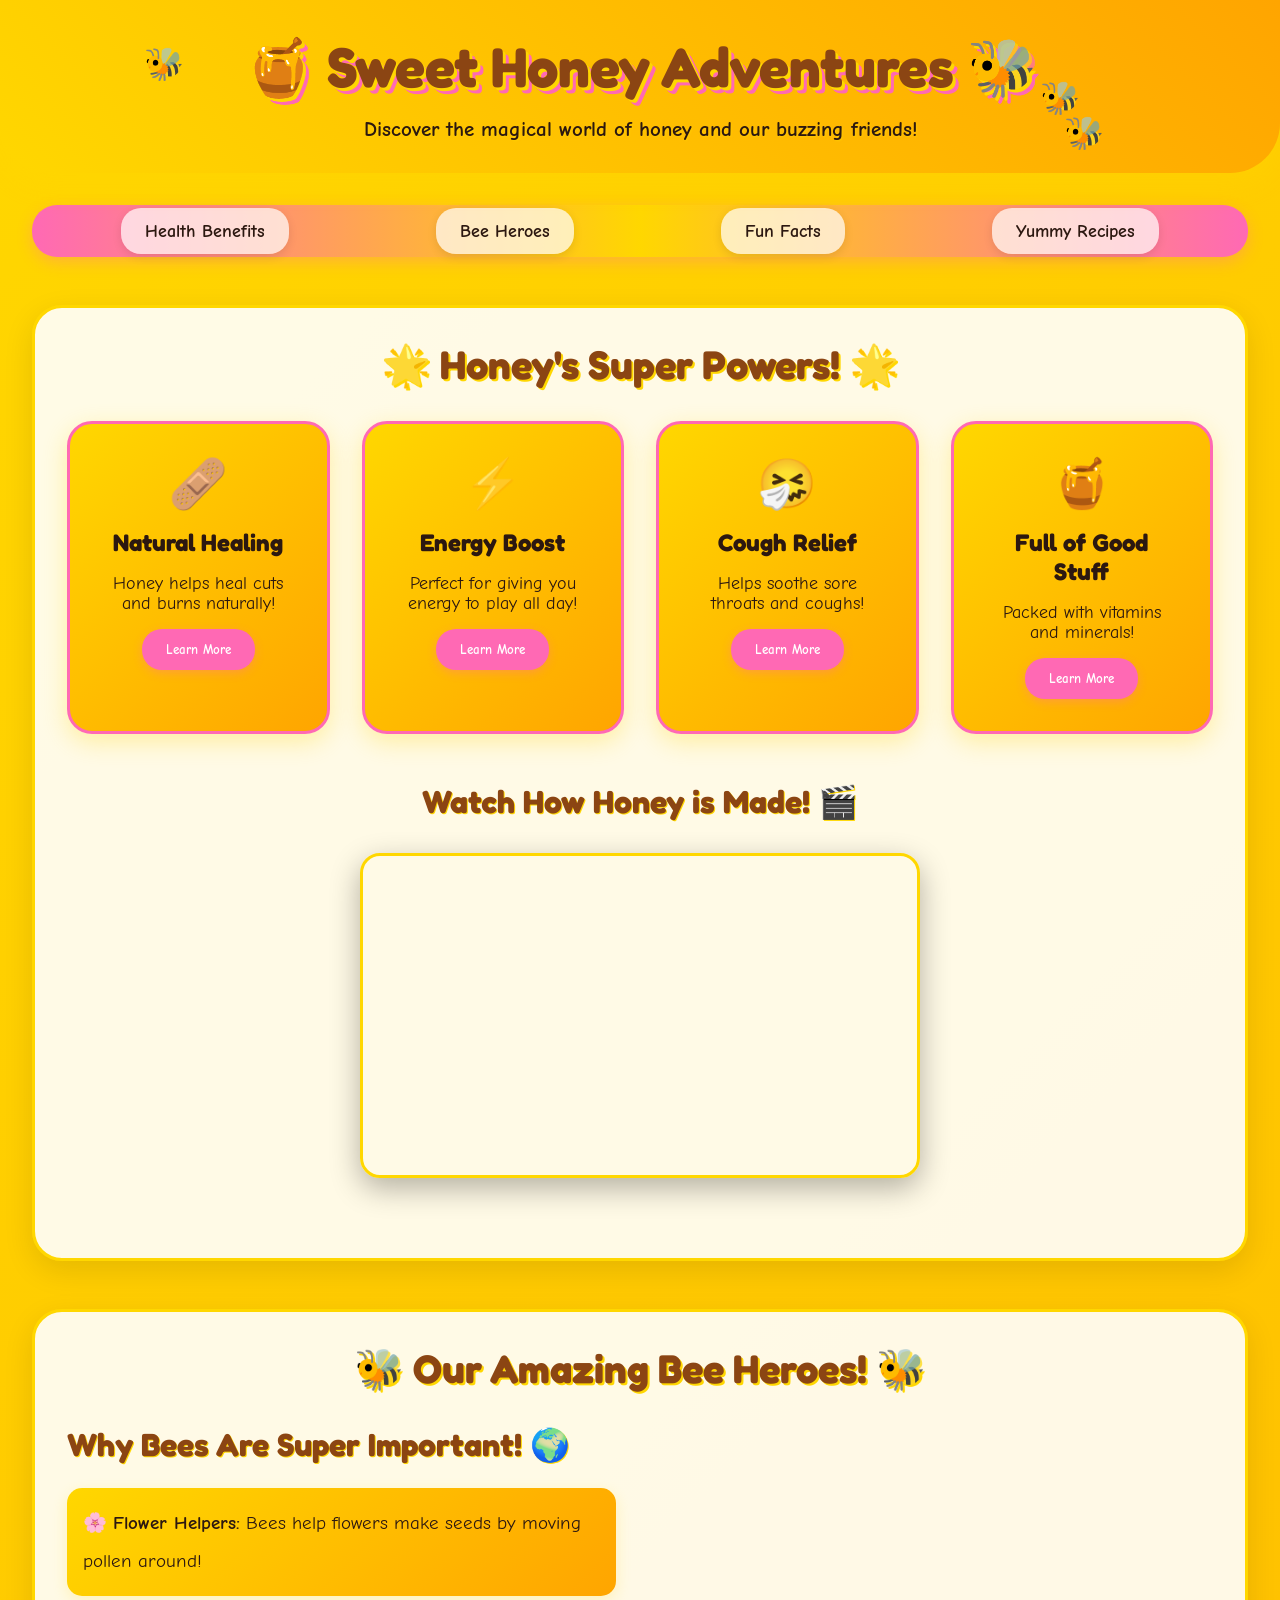
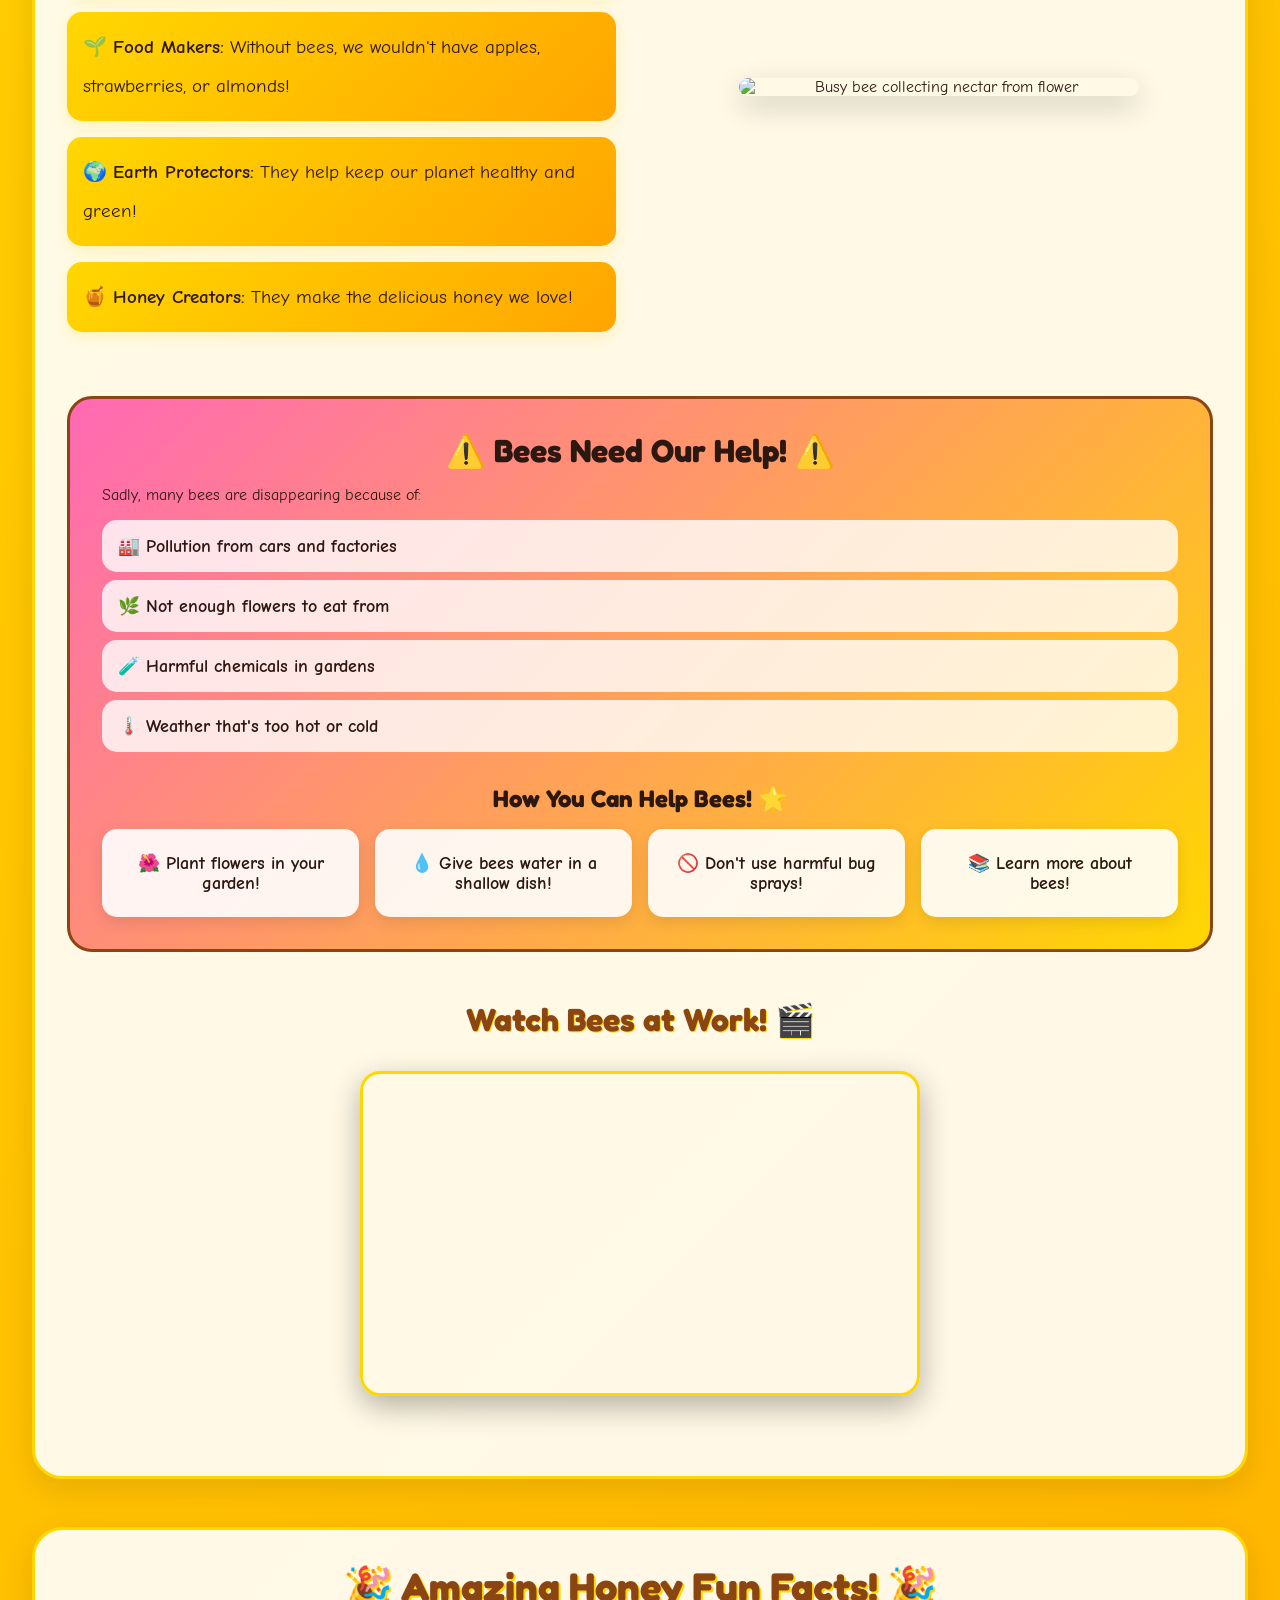
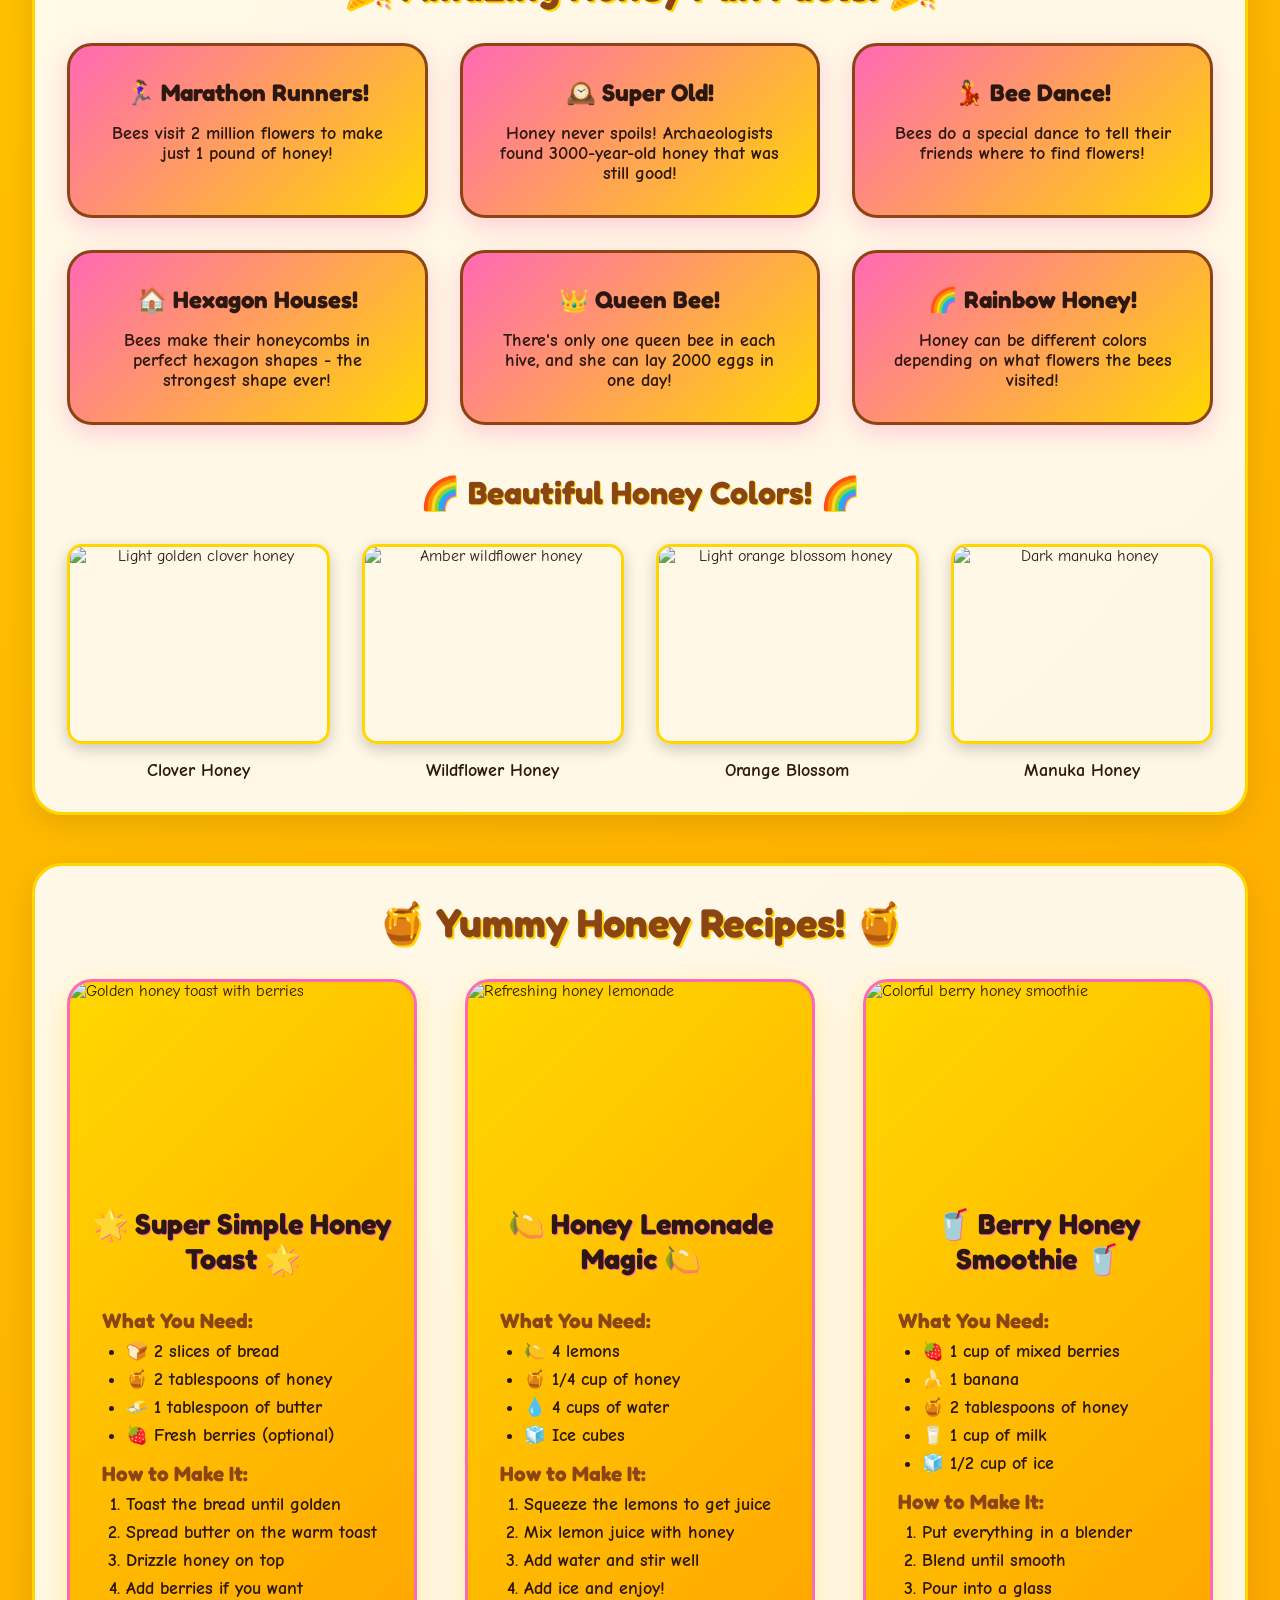
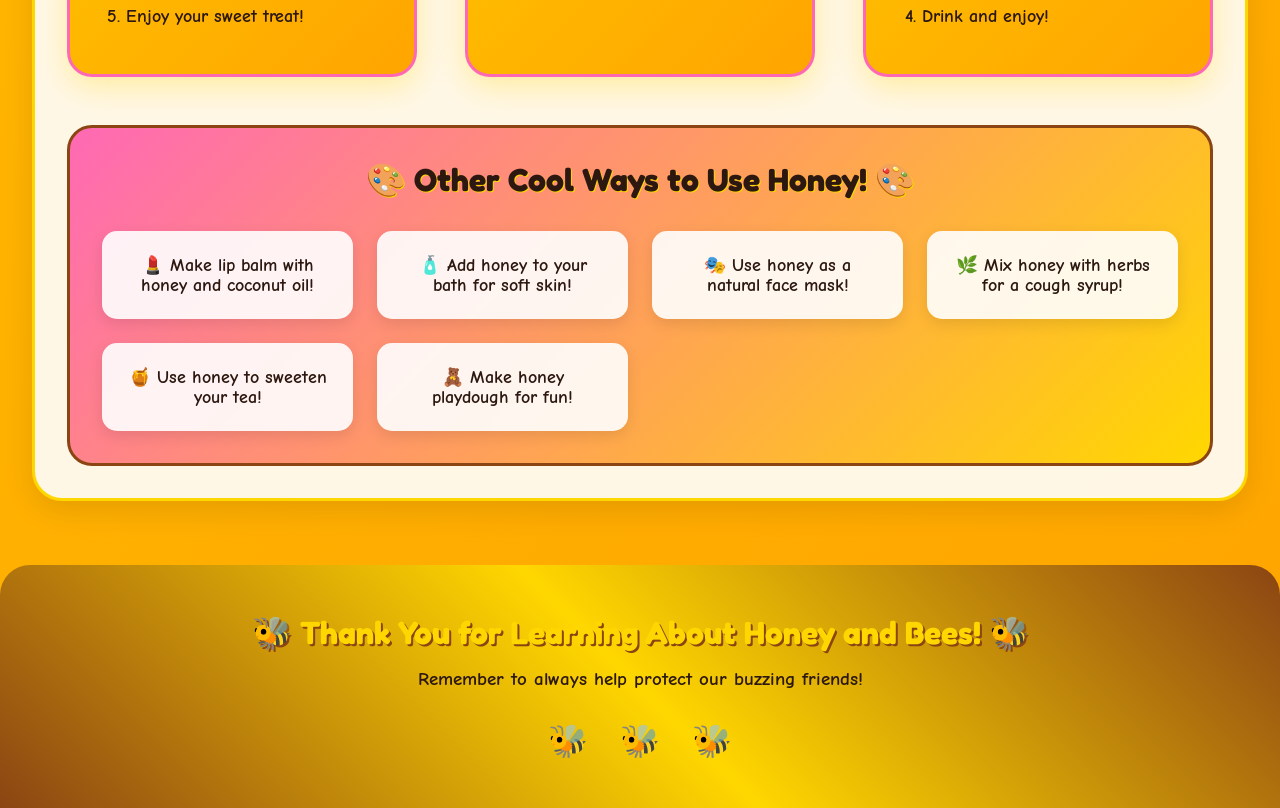
==== public/index.html @ 92d5650f "First attempt at Circuit website" ====
<!DOCTYPE html>
<html lang="en">
<head>
    <meta charset="UTF-8">
    <meta name="viewport" content="width=device-width, initial-scale=1.0">
    <title>🍯 Sweet Honey Adventures 🐝</title>
    <link rel="stylesheet" href="styles.css">
    <link href="https://fonts.googleapis.com/css2?family=Fredoka+One:wght@400&family=Comic+Neue:wght@300;400;700&display=swap" rel="stylesheet">
</head>
<body>
    <!-- Header with animated background -->
    <header class="header">
        <div class="floating-bees">
            <div class="bee bee1">🐝</div>
            <div class="bee bee2">🐝</div>
            <div class="bee bee3">🐝</div>
        </div>
        <h1 class="main-title">🍯 Sweet Honey Adventures 🐝</h1>
        <p class="subtitle">Discover the magical world of honey and our buzzing friends!</p>
    </header>

    <!-- Navigation -->
    <nav class="nav">
        <ul>
            <li><a href="#health-benefits" class="nav-link">Health Benefits</a></li>
            <li><a href="#bee-importance" class="nav-link">Bee Heroes</a></li>
            <li><a href="#fun-facts" class="nav-link">Fun Facts</a></li>
            <li><a href="#recipes" class="nav-link">Yummy Recipes</a></li>
        </ul>
    </nav>

    <!-- Main Content -->
    <main>
        <!-- Health Benefits Section -->
        <section id="health-benefits" class="section">
            <h2 class="section-title">🌟 Honey's Super Powers! 🌟</h2>
            <div class="content-grid">
                <div class="info-card" data-popup="healing">
                    <div class="card-icon">🩹</div>
                    <h3>Natural Healing</h3>
                    <p>Honey helps heal cuts and burns naturally!</p>
                    <button class="learn-more-btn">Learn More</button>
                </div>
                
                <div class="info-card" data-popup="energy">
                    <div class="card-icon">⚡</div>
                    <h3>Energy Boost</h3>
                    <p>Perfect for giving you energy to play all day!</p>
                    <button class="learn-more-btn">Learn More</button>
                </div>
                
                <div class="info-card" data-popup="cough">
                    <div class="card-icon">🤧</div>
                    <h3>Cough Relief</h3>
                    <p>Helps soothe sore throats and coughs!</p>
                    <button class="learn-more-btn">Learn More</button>
                </div>
                
                <div class="info-card" data-popup="vitamins">
                    <div class="card-icon">🍯</div>
                    <h3>Full of Good Stuff</h3>
                    <p>Packed with vitamins and minerals!</p>
                    <button class="learn-more-btn">Learn More</button>
                </div>
            </div>

            <!-- Video Section -->
            <div class="video-container">
                <h3>Watch How Honey is Made! 🎬</h3>
                <div class="video-wrapper">
                    <iframe width="560" height="315" src="https://www.youtube.com/embed/aVKADNSjLnE" title="How Honey is Made" frameborder="0" allow="accelerometer; autoplay; clipboard-write; encrypted-media; gyroscope; picture-in-picture" allowfullscreen></iframe>
                </div>
            </div>
        </section>

        <!-- Bee Importance Section -->
        <section id="bee-importance" class="section">
            <h2 class="section-title">🐝 Our Amazing Bee Heroes! 🐝</h2>
            <div class="bee-importance-content">
                <div class="importance-text">
                    <h3>Why Bees Are Super Important! 🌍</h3>
                    <ul class="importance-list">
                        <li>🌸 <strong>Flower Helpers:</strong> Bees help flowers make seeds by moving pollen around!</li>
                        <li>🌱 <strong>Food Makers:</strong> Without bees, we wouldn't have apples, strawberries, or almonds!</li>
                        <li>🌍 <strong>Earth Protectors:</strong> They help keep our planet healthy and green!</li>
                        <li>🍯 <strong>Honey Creators:</strong> They make the delicious honey we love!</li>
                    </ul>
                </div>
                <div class="bee-image-container">
                    <img src="https://images.unsplash.com/photo-1568526381923-caf3fd520382?w=400&h=300&fit=crop" alt="Busy bee collecting nectar from flower" class="bee-image" id="bee-image">
                    <div class="image-popup" id="bee-popup">
                        <p>🐝 This little bee is collecting nectar to make honey! Click anywhere to close.</p>
                    </div>
                </div>
            </div>

            <div class="endangerment-alert">
                <h3>⚠️ Bees Need Our Help! ⚠️</h3>
                <p>Sadly, many bees are disappearing because of:</p>
                <ul>
                    <li>🏭 Pollution from cars and factories</li>
                    <li>🌿 Not enough flowers to eat from</li>
                    <li>🧪 Harmful chemicals in gardens</li>
                    <li>🌡️ Weather that's too hot or cold</li>
                </ul>
                <div class="help-tips">
                    <h4>How You Can Help Bees! 🌟</h4>
                    <div class="help-grid">
                        <div class="help-card">🌺 Plant flowers in your garden!</div>
                        <div class="help-card">💧 Give bees water in a shallow dish!</div>
                        <div class="help-card">🚫 Don't use harmful bug sprays!</div>
                        <div class="help-card">📚 Learn more about bees!</div>
                    </div>
                </div>
            </div>

            <!-- Bee Video -->
            <div class="video-container">
                <h3>Watch Bees at Work! 🎬</h3>
                <div class="video-wrapper">
                    <iframe width="560" height="315" src="https://www.youtube.com/embed/WFCjLiXT8iM" title="Bees at Work" frameborder="0" allow="accelerometer; autoplay; clipboard-write; encrypted-media; gyroscope; picture-in-picture" allowfullscreen></iframe>
                </div>
            </div>
        </section>

        <!-- Fun Facts Section -->
        <section id="fun-facts" class="section">
            <h2 class="section-title">🎉 Amazing Honey Fun Facts! 🎉</h2>
            <div class="facts-grid">
                <div class="fact-card" data-fact="1">
                    <h3>🏃‍♀️ Marathon Runners!</h3>
                    <p>Bees visit 2 million flowers to make just 1 pound of honey!</p>
                </div>
                
                <div class="fact-card" data-fact="2">
                    <h3>🕰️ Super Old!</h3>
                    <p>Honey never spoils! Archaeologists found 3000-year-old honey that was still good!</p>
                </div>
                
                <div class="fact-card" data-fact="3">
                    <h3>💃 Bee Dance!</h3>
                    <p>Bees do a special dance to tell their friends where to find flowers!</p>
                </div>
                
                <div class="fact-card" data-fact="4">
                    <h3>🏠 Hexagon Houses!</h3>
                    <p>Bees make their honeycombs in perfect hexagon shapes - the strongest shape ever!</p>
                </div>
                
                <div class="fact-card" data-fact="5">
                    <h3>👑 Queen Bee!</h3>
                    <p>There's only one queen bee in each hive, and she can lay 2000 eggs in one day!</p>
                </div>
                
                <div class="fact-card" data-fact="6">
                    <h3>🌈 Rainbow Honey!</h3>
                    <p>Honey can be different colors depending on what flowers the bees visited!</p>
                </div>
            </div>

            <!-- Interactive Honey Gallery -->
            <div class="honey-gallery">
                <h3>🌈 Beautiful Honey Colors! 🌈</h3>
                <div class="gallery-grid">
                    <div class="gallery-item" data-honey="clover">
                        <img src="https://images.unsplash.com/photo-1558642452-9d2a7deb7f62?w=200&h=200&fit=crop" alt="Light golden clover honey">
                        <p>Clover Honey</p>
                    </div>
                    <div class="gallery-item" data-honey="wildflower">
                        <img src="https://images.unsplash.com/photo-1471943311424-646960669fbc?w=200&h=200&fit=crop" alt="Amber wildflower honey">
                        <p>Wildflower Honey</p>
                    </div>
                    <div class="gallery-item" data-honey="orange">
                        <img src="https://images.unsplash.com/photo-1516714819001-8ee7a13b71d7?w=200&h=200&fit=crop" alt="Light orange blossom honey">
                        <p>Orange Blossom</p>
                    </div>
                    <div class="gallery-item" data-honey="manuka">
                        <img src="https://images.unsplash.com/photo-1550406468-6d8a9aa3a4bb?w=200&h=200&fit=crop" alt="Dark manuka honey">
                        <p>Manuka Honey</p>
                    </div>
                </div>
            </div>
        </section>

        <!-- Recipes Section -->
        <section id="recipes" class="section">
            <h2 class="section-title">🍯 Yummy Honey Recipes! 🍯</h2>
            <div class="recipes-grid">
                <div class="recipe-card">
                    <div class="recipe-image">
                        <img src="https://images.unsplash.com/photo-1525351484163-7529414344d8?w=300&h=200&fit=crop" alt="Golden honey toast with berries">
                    </div>
                    <h3>🌟 Super Simple Honey Toast 🌟</h3>
                    <div class="recipe-content">
                        <h4>What You Need:</h4>
                        <ul>
                            <li>🍞 2 slices of bread</li>
                            <li>🍯 2 tablespoons of honey</li>
                            <li>🧈 1 tablespoon of butter</li>
                            <li>🍓 Fresh berries (optional)</li>
                        </ul>
                        <h4>How to Make It:</h4>
                        <ol>
                            <li>Toast the bread until golden</li>
                            <li>Spread butter on the warm toast</li>
                            <li>Drizzle honey on top</li>
                            <li>Add berries if you want</li>
                            <li>Enjoy your sweet treat!</li>
                        </ol>
                    </div>
                </div>

                <div class="recipe-card">
                    <div class="recipe-image">
                        <img src="https://images.unsplash.com/photo-1523677011781-c91d1bbe2f8d?w=300&h=200&fit=crop" alt="Refreshing honey lemonade">
                    </div>
                    <h3>🍋 Honey Lemonade Magic 🍋</h3>
                    <div class="recipe-content">
                        <h4>What You Need:</h4>
                        <ul>
                            <li>🍋 4 lemons</li>
                            <li>🍯 1/4 cup of honey</li>
                            <li>💧 4 cups of water</li>
                            <li>🧊 Ice cubes</li>
                        </ul>
                        <h4>How to Make It:</h4>
                        <ol>
                            <li>Squeeze the lemons to get juice</li>
                            <li>Mix lemon juice with honey</li>
                            <li>Add water and stir well</li>
                            <li>Add ice and enjoy!</li>
                        </ol>
                    </div>
                </div>

                <div class="recipe-card">
                    <div class="recipe-image">
                        <img src="https://images.unsplash.com/photo-1505252585461-04db1eb84625?w=300&h=200&fit=crop" alt="Colorful berry honey smoothie">
                    </div>
                    <h3>🥤 Berry Honey Smoothie 🥤</h3>
                    <div class="recipe-content">
                        <h4>What You Need:</h4>
                        <ul>
                            <li>🍓 1 cup of mixed berries</li>
                            <li>🍌 1 banana</li>
                            <li>🍯 2 tablespoons of honey</li>
                            <li>🥛 1 cup of milk</li>
                            <li>🧊 1/2 cup of ice</li>
                        </ul>
                        <h4>How to Make It:</h4>
                        <ol>
                            <li>Put everything in a blender</li>
                            <li>Blend until smooth</li>
                            <li>Pour into a glass</li>
                            <li>Drink and enjoy!</li>
                        </ol>
                    </div>
                </div>
            </div>

            <!-- Honey Uses Section -->
            <div class="honey-uses">
                <h3>🎨 Other Cool Ways to Use Honey! 🎨</h3>
                <div class="uses-grid">
                    <div class="use-item">💄 Make lip balm with honey and coconut oil!</div>
                    <div class="use-item">🧴 Add honey to your bath for soft skin!</div>
                    <div class="use-item">🎭 Use honey as a natural face mask!</div>
                    <div class="use-item">🌿 Mix honey with herbs for a cough syrup!</div>
                    <div class="use-item">🍯 Use honey to sweeten your tea!</div>
                    <div class="use-item">🧸 Make honey playdough for fun!</div>
                </div>
            </div>
        </section>
    </main>

    <!-- Footer -->
    <footer class="footer">
        <div class="footer-content">
            <h3>🐝 Thank You for Learning About Honey and Bees! 🐝</h3>
            <p>Remember to always help protect our buzzing friends!</p>
            <div class="footer-bees">
                <span class="bouncing-bee">🐝</span>
                <span class="bouncing-bee">🐝</span>
                <span class="bouncing-bee">🐝</span>
            </div>
        </div>
    </footer>

    <!-- Popup Modals -->
    <div id="popup-modal" class="modal">
        <div class="modal-content">
            <span class="close">&times;</span>
            <div id="popup-content"></div>
        </div>
    </div>

    <script src="script.js"></script>
</body>
</html>
---- public/styles.css ----
/* Reset and Base Styles */
* {
    margin: 0;
    padding: 0;
    box-sizing: border-box;
}

body {
    font-family: 'Comic Neue', cursive;
    background: linear-gradient(135deg, #FFD700 0%, #FFA500 25%, #FF69B4 50%, #FFD700 75%, #FFA500 100%);
    background-size: 400% 400%;
    animation: gradientShift 8s ease infinite;
    min-height: 100vh;
    color: #2C1810;
    overflow-x: hidden;
}

@keyframes gradientShift {
    0% { background-position: 0% 50%; }
    50% { background-position: 100% 50%; }
    100% { background-position: 0% 50%; }
}

/* Header Styles */
.header {
    text-align: center;
    padding: 2rem 1rem;
    position: relative;
    background: linear-gradient(45deg, #FFD700, #FFA500);
    border-radius: 0 0 50px 50px;
    box-shadow: 0 10px 30px rgba(255, 215, 0, 0.3);
    margin-bottom: 2rem;
}

.floating-bees {
    position: absolute;
    top: 10px;
    width: 100%;
    height: 100%;
    pointer-events: none;
}

.bee {
    position: absolute;
    font-size: 2rem;
    animation: fly 6s infinite linear;
}

.bee1 {
    top: 20%;
    left: 10%;
    animation-delay: 0s;
}

.bee2 {
    top: 60%;
    right: 15%;
    animation-delay: 2s;
}

.bee3 {
    top: 40%;
    left: 80%;
    animation-delay: 4s;
}

@keyframes fly {
    0% { transform: translateX(-50px) translateY(0px); }
    25% { transform: translateX(50px) translateY(-20px); }
    50% { transform: translateX(100px) translateY(0px); }
    75% { transform: translateX(50px) translateY(20px); }
    100% { transform: translateX(-50px) translateY(0px); }
}

.main-title {
    font-family: 'Fredoka One', cursive;
    font-size: 3.5rem;
    color: #8B4513;
    text-shadow: 3px 3px 0px #FFD700, 6px 6px 0px #FF69B4;
    margin-bottom: 1rem;
    animation: bounce 2s infinite;
}

@keyframes bounce {
    0%, 20%, 50%, 80%, 100% { transform: translateY(0); }
    40% { transform: translateY(-10px); }
    60% { transform: translateY(-5px); }
}

.subtitle {
    font-size: 1.3rem;
    color: #2C1810;
    font-weight: 700;
    text-shadow: 1px 1px 2px rgba(255, 215, 0, 0.5);
}

/* Navigation */
.nav {
    background: linear-gradient(90deg, #FF69B4, #FFD700, #FF69B4);
    padding: 1rem;
    border-radius: 25px;
    margin: 0 2rem 2rem 2rem;
    box-shadow: 0 5px 15px rgba(255, 105, 180, 0.3);
}

.nav ul {
    list-style: none;
    display: flex;
    justify-content: space-around;
    flex-wrap: wrap;
}

.nav-link {
    text-decoration: none;
    color: #2C1810;
    font-weight: 700;
    font-size: 1.1rem;
    padding: 0.8rem 1.5rem;
    border-radius: 20px;
    background: rgba(255, 255, 255, 0.7);
    transition: all 0.3s ease;
    box-shadow: 0 3px 10px rgba(0, 0, 0, 0.1);
}

.nav-link:hover {
    background: #FFD700;
    transform: translateY(-3px);
    box-shadow: 0 5px 15px rgba(255, 215, 0, 0.4);
}

/* Sections */
.section {
    margin: 3rem 2rem;
    padding: 2rem;
    background: rgba(255, 255, 255, 0.9);
    border-radius: 30px;
    box-shadow: 0 10px 30px rgba(0, 0, 0, 0.1);
    border: 3px solid #FFD700;
}

.section-title {
    font-family: 'Fredoka One', cursive;
    font-size: 2.5rem;
    text-align: center;
    color: #8B4513;
    margin-bottom: 2rem;
    text-shadow: 2px 2px 0px #FFD700;
}

/* Content Grid */
.content-grid {
    display: grid;
    grid-template-columns: repeat(auto-fit, minmax(250px, 1fr));
    gap: 2rem;
    margin-bottom: 2rem;
}

.info-card {
    background: linear-gradient(135deg, #FFD700, #FFA500);
    padding: 2rem;
    border-radius: 25px;
    text-align: center;
    box-shadow: 0 8px 25px rgba(255, 215, 0, 0.3);
    transition: all 0.3s ease;
    cursor: pointer;
    border: 3px solid #FF69B4;
}

.info-card:hover {
    transform: translateY(-10px) scale(1.05);
    box-shadow: 0 15px 35px rgba(255, 215, 0, 0.5);
}

.card-icon {
    font-size: 3rem;
    margin-bottom: 1rem;
}

.info-card h3 {
    font-family: 'Fredoka One', cursive;
    font-size: 1.5rem;
    color: #2C1810;
    margin-bottom: 1rem;
}

.info-card p {
    font-size: 1.1rem;
    color: #2C1810;
    margin-bottom: 1rem;
}

.learn-more-btn {
    background: #FF69B4;
    color: white;
    border: none;
    padding: 0.8rem 1.5rem;
    border-radius: 20px;
    font-family: 'Comic Neue', cursive;
    font-weight: 700;
    cursor: pointer;
    transition: all 0.3s ease;
    box-shadow: 0 3px 10px rgba(255, 105, 180, 0.3);
}

.learn-more-btn:hover {
    background: #FF1493;
    transform: translateY(-2px);
    box-shadow: 0 5px 15px rgba(255, 105, 180, 0.5);
}

/* Bee Importance Section */
.bee-importance-content {
    display: grid;
    grid-template-columns: 1fr 1fr;
    gap: 3rem;
    align-items: center;
    margin-bottom: 3rem;
}

.importance-text h3 {
    font-family: 'Fredoka One', cursive;
    font-size: 2rem;
    color: #8B4513;
    margin-bottom: 1.5rem;
    text-shadow: 1px 1px 0px #FFD700;
}

.importance-list {
    list-style: none;
    font-size: 1.2rem;
    line-height: 2;
}

.importance-list li {
    margin-bottom: 1rem;
    padding: 1rem;
    background: linear-gradient(135deg, #FFD700, #FFA500);
    border-radius: 15px;
    box-shadow: 0 5px 15px rgba(255, 215, 0, 0.2);
}

.bee-image-container {
    position: relative;
    text-align: center;
    display: flex;
    justify-content: center;
    align-items: center;
}

.bee-image {
    width: 100%;
    max-width: 400px;
    height: auto;
    border-radius: 20px;
    box-shadow: 0 10px 30px rgba(0, 0, 0, 0.2);
    cursor: pointer;
    transition: transform 0.3s ease;
    object-fit: cover;
}

.bee-image:hover {
    transform: scale(1.05);
}

.image-popup {
    position: absolute;
    top: 50%;
    left: 50%;
    transform: translate(-50%, -50%);
    background: rgba(255, 215, 0, 0.95);
    padding: 2rem;
    border-radius: 20px;
    border: 3px solid #FF69B4;
    display: none;
    z-index: 10;
    max-width: 300px;
    text-align: center;
    font-weight: 700;
    box-shadow: 0 10px 30px rgba(0, 0, 0, 0.3);
}

/* Endangerment Alert */
.endangerment-alert {
    background: linear-gradient(135deg, #FF69B4, #FFD700);
    padding: 2rem;
    border-radius: 25px;
    margin: 2rem 0;
    border: 3px solid #8B4513;
}

.endangerment-alert h3 {
    font-family: 'Fredoka One', cursive;
    font-size: 2rem;
    color: #2C1810;
    margin-bottom: 1rem;
    text-align: center;
}

.endangerment-alert ul {
    list-style: none;
    margin: 1rem 0;
}

.endangerment-alert li {
    background: rgba(255, 255, 255, 0.8);
    padding: 1rem;
    margin: 0.5rem 0;
    border-radius: 15px;
    font-size: 1.1rem;
    font-weight: 700;
}

.help-tips h4 {
    font-family: 'Fredoka One', cursive;
    font-size: 1.5rem;
    color: #2C1810;
    margin: 2rem 0 1rem 0;
    text-align: center;
}

.help-grid {
    display: grid;
    grid-template-columns: repeat(auto-fit, minmax(200px, 1fr));
    gap: 1rem;
}

.help-card {
    background: rgba(255, 255, 255, 0.9);
    padding: 1.5rem;
    border-radius: 15px;
    text-align: center;
    font-weight: 700;
    font-size: 1.1rem;
    box-shadow: 0 5px 15px rgba(0, 0, 0, 0.1);
    transition: transform 0.3s ease;
}

.help-card:hover {
    transform: translateY(-5px);
}

/* Fun Facts Section */
.facts-grid {
    display: grid;
    grid-template-columns: repeat(auto-fit, minmax(300px, 1fr));
    gap: 2rem;
    margin-bottom: 3rem;
}

.fact-card {
    background: linear-gradient(135deg, #FF69B4, #FFD700);
    padding: 2rem;
    border-radius: 25px;
    text-align: center;
    box-shadow: 0 8px 25px rgba(255, 105, 180, 0.3);
    transition: all 0.3s ease;
    cursor: pointer;
    border: 3px solid #8B4513;
}

.fact-card:hover {
    transform: translateY(-10px) rotate(2deg);
    box-shadow: 0 15px 35px rgba(255, 105, 180, 0.5);
}

.fact-card h3 {
    font-family: 'Fredoka One', cursive;
    font-size: 1.5rem;
    color: #2C1810;
    margin-bottom: 1rem;
}

.fact-card p {
    font-size: 1.1rem;
    color: #2C1810;
    font-weight: 700;
}

/* Honey Gallery */
.honey-gallery {
    margin-top: 3rem;
}

.honey-gallery h3 {
    font-family: 'Fredoka One', cursive;
    font-size: 2rem;
    color: #8B4513;
    text-align: center;
    margin-bottom: 2rem;
    text-shadow: 1px 1px 0px #FFD700;
}

.gallery-grid {
    display: grid;
    grid-template-columns: repeat(auto-fit, minmax(150px, 1fr));
    gap: 2rem;
}

.gallery-item {
    text-align: center;
    cursor: pointer;
    transition: transform 0.3s ease;
    display: flex;
    flex-direction: column;
    align-items: center;
}

.gallery-item:hover {
    transform: scale(1.1);
}

.gallery-item img {
    width: 100%;
    height: 200px;
    object-fit: cover;
    border-radius: 15px;
    box-shadow: 0 5px 15px rgba(0, 0, 0, 0.2);
    border: 3px solid #FFD700;
}

.gallery-item p {
    margin-top: 1rem;
    font-weight: 700;
    color: #2C1810;
    font-size: 1.1rem;
}

/* Recipes Section */
.recipes-grid {
    display: grid;
    grid-template-columns: repeat(auto-fit, minmax(350px, 1fr));
    gap: 3rem;
    margin-bottom: 3rem;
}

.recipe-card {
    background: linear-gradient(135deg, #FFD700, #FFA500);
    border-radius: 25px;
    overflow: hidden;
    box-shadow: 0 10px 30px rgba(255, 215, 0, 0.3);
    border: 3px solid #FF69B4;
    transition: transform 0.3s ease;
}

.recipe-card:hover {
    transform: translateY(-10px);
}

.recipe-image {
    height: 200px;
    overflow: hidden;
    display: flex;
    align-items: center;
    justify-content: center;
}

.recipe-image img {
    width: 100%;
    height: 100%;
    object-fit: cover;
    display: block;
}

.recipe-card h3 {
    font-family: 'Fredoka One', cursive;
    font-size: 1.8rem;
    color: #2C1810;
    text-align: center;
    padding: 1.5rem 1rem 1rem 1rem;
    text-shadow: 1px 1px 0px #FF69B4;
}

.recipe-content {
    padding: 0 2rem 2rem 2rem;
}

.recipe-content h4 {
    font-family: 'Fredoka One', cursive;
    font-size: 1.3rem;
    color: #8B4513;
    margin: 1rem 0 0.5rem 0;
}

.recipe-content ul, .recipe-content ol {
    margin: 0.5rem 0 1rem 1.5rem;
}

.recipe-content li {
    margin: 0.5rem 0;
    font-size: 1.1rem;
    font-weight: 700;
}

/* Honey Uses */
.honey-uses {
    background: linear-gradient(135deg, #FF69B4, #FFD700);
    padding: 2rem;
    border-radius: 25px;
    margin-top: 3rem;
    border: 3px solid #8B4513;
}

.honey-uses h3 {
    font-family: 'Fredoka One', cursive;
    font-size: 2rem;
    color: #2C1810;
    text-align: center;
    margin-bottom: 2rem;
    text-shadow: 1px 1px 0px #FFD700;
}

.uses-grid {
    display: grid;
    grid-template-columns: repeat(auto-fit, minmax(250px, 1fr));
    gap: 1.5rem;
}

.use-item {
    background: rgba(255, 255, 255, 0.9);
    padding: 1.5rem;
    border-radius: 15px;
    text-align: center;
    font-weight: 700;
    font-size: 1.1rem;
    box-shadow: 0 5px 15px rgba(0, 0, 0, 0.1);
    transition: transform 0.3s ease;
}

.use-item:hover {
    transform: translateY(-5px);
}

/* Video Container */
.video-container {
    margin: 3rem 0;
    text-align: center;
}

.video-container h3 {
    font-family: 'Fredoka One', cursive;
    font-size: 2rem;
    color: #8B4513;
    margin-bottom: 2rem;
    text-shadow: 1px 1px 0px #FFD700;
}

.video-wrapper {
    position: relative;
    width: 100%;
    max-width: 560px;
    margin: 0 auto;
    border-radius: 20px;
    overflow: hidden;
    box-shadow: 0 10px 30px rgba(0, 0, 0, 0.3);
    border: 3px solid #FFD700;
}

.video-wrapper iframe {
    width: 100%;
    height: 315px;
    border: none;
}

/* Footer */
.footer {
    background: linear-gradient(45deg, #8B4513, #FFD700, #8B4513);
    padding: 3rem 2rem;
    text-align: center;
    margin-top: 4rem;
    border-radius: 30px 30px 0 0;
}

.footer-content h3 {
    font-family: 'Fredoka One', cursive;
    font-size: 2rem;
    color: #FFD700;
    margin-bottom: 1rem;
    text-shadow: 2px 2px 0px #8B4513;
}

.footer-content p {
    font-size: 1.2rem;
    color: #2C1810;
    font-weight: 700;
    margin-bottom: 2rem;
}

.footer-bees {
    display: flex;
    justify-content: center;
    gap: 2rem;
}

.bouncing-bee {
    font-size: 2rem;
    animation: bounce 1s infinite;
}

.bouncing-bee:nth-child(2) {
    animation-delay: 0.3s;
}

.bouncing-bee:nth-child(3) {
    animation-delay: 0.6s;
}

/* Modal Styles */
.modal {
    display: none;
    position: fixed;
    z-index: 1000;
    left: 0;
    top: 0;
    width: 100%;
    height: 100%;
    background-color: rgba(0, 0, 0, 0.5);
    animation: fadeIn 0.3s ease;
}

@keyframes fadeIn {
    from { opacity: 0; }
    to { opacity: 1; }
}

.modal-content {
    background: linear-gradient(135deg, #FFD700, #FFA500);
    margin: 10% auto;
    padding: 2rem;
    border-radius: 25px;
    width: 80%;
    max-width: 600px;
    box-shadow: 0 20px 40px rgba(0, 0, 0, 0.3);
    border: 3px solid #FF69B4;
    position: relative;
    animation: slideIn 0.3s ease;
}

@keyframes slideIn {
    from { transform: translateY(-50px); opacity: 0; }
    to { transform: translateY(0); opacity: 1; }
}

.close {
    color: #8B4513;
    float: right;
    font-size: 2rem;
    font-weight: bold;
    cursor: pointer;
    position: absolute;
    top: 1rem;
    right: 1.5rem;
}

.close:hover {
    color: #FF69B4;
}

#popup-content {
    font-size: 1.2rem;
    line-height: 1.6;
    color: #2C1810;
    font-weight: 700;
}

#popup-content h3 {
    font-family: 'Fredoka One', cursive;
    font-size: 2rem;
    color: #8B4513;
    margin-bottom: 1rem;
    text-shadow: 1px 1px 0px #FFD700;
}

/* Responsive Design */
@media (max-width: 768px) {
    .main-title {
        font-size: 2.5rem;
    }
    
    .nav ul {
        flex-direction: column;
        align-items: center;
    }
    
    .nav-link {
        margin: 0.5rem 0;
    }
    
    .bee-importance-content {
        grid-template-columns: 1fr;
        gap: 2rem;
    }
    
    .content-grid {
        grid-template-columns: 1fr;
    }
    
    .facts-grid {
        grid-template-columns: 1fr;
    }
    
    .recipes-grid {
        grid-template-columns: 1fr;
    }
    
    .modal-content {
        width: 95%;
        margin: 5% auto;
    }
}

@media (max-width: 480px) {
    .section {
        margin: 2rem 1rem;
        padding: 1.5rem;
    }
    
    .main-title {
        font-size: 2rem;
    }
    
    .section-title {
        font-size: 2rem;
    }
    
    .info-card, .fact-card {
        padding: 1.5rem;
    }
}
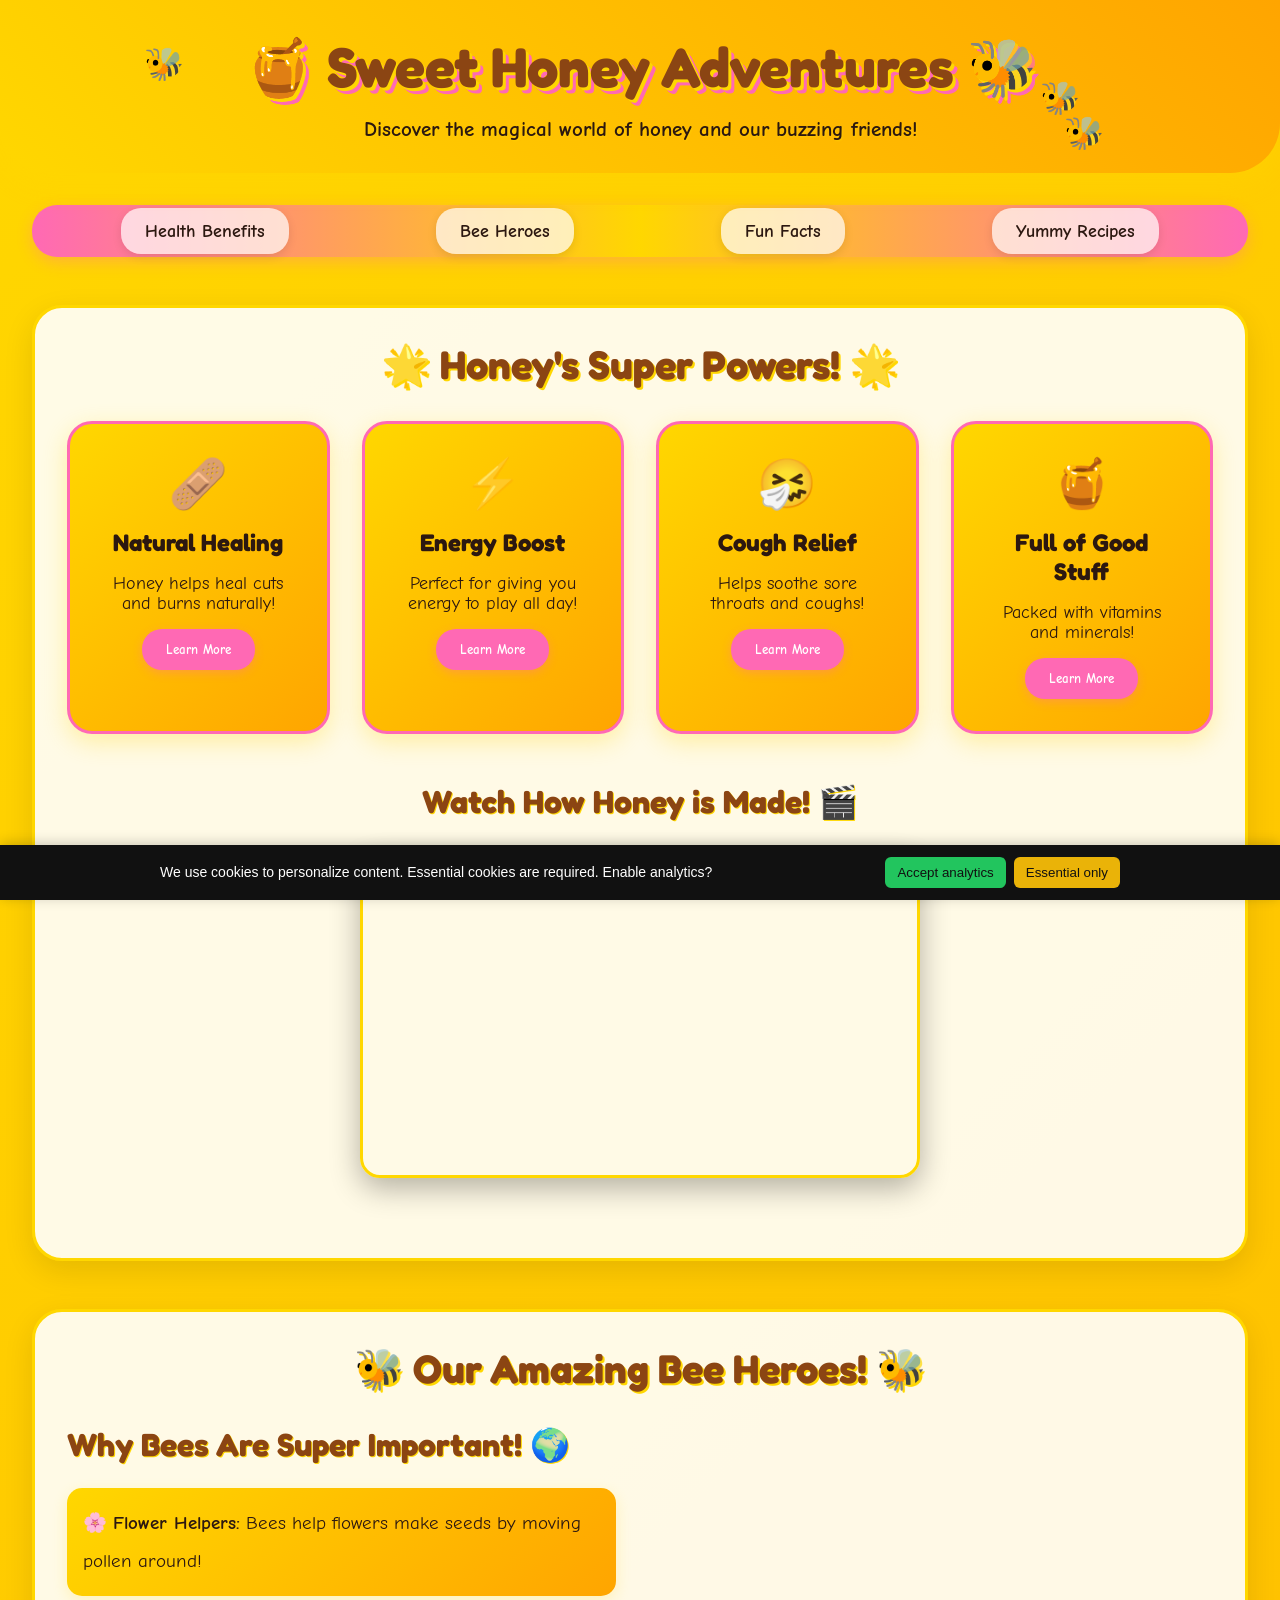
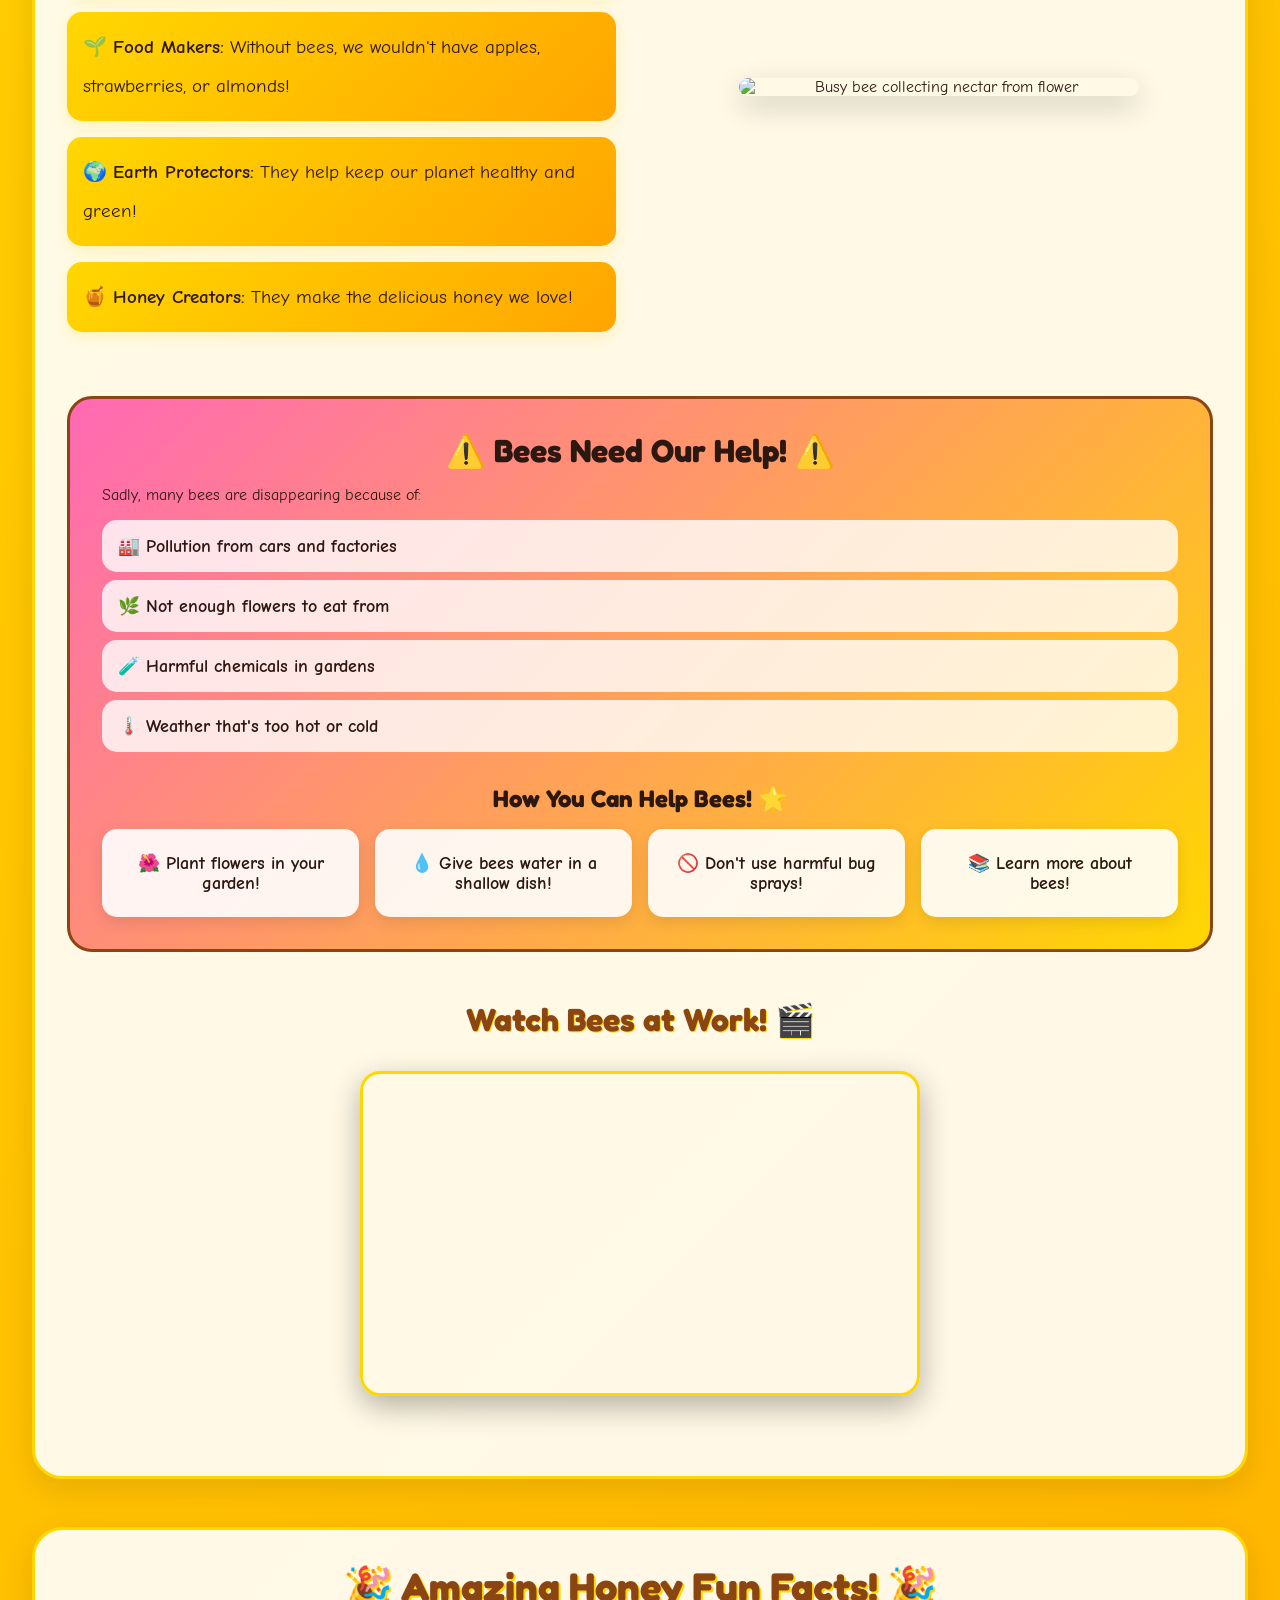
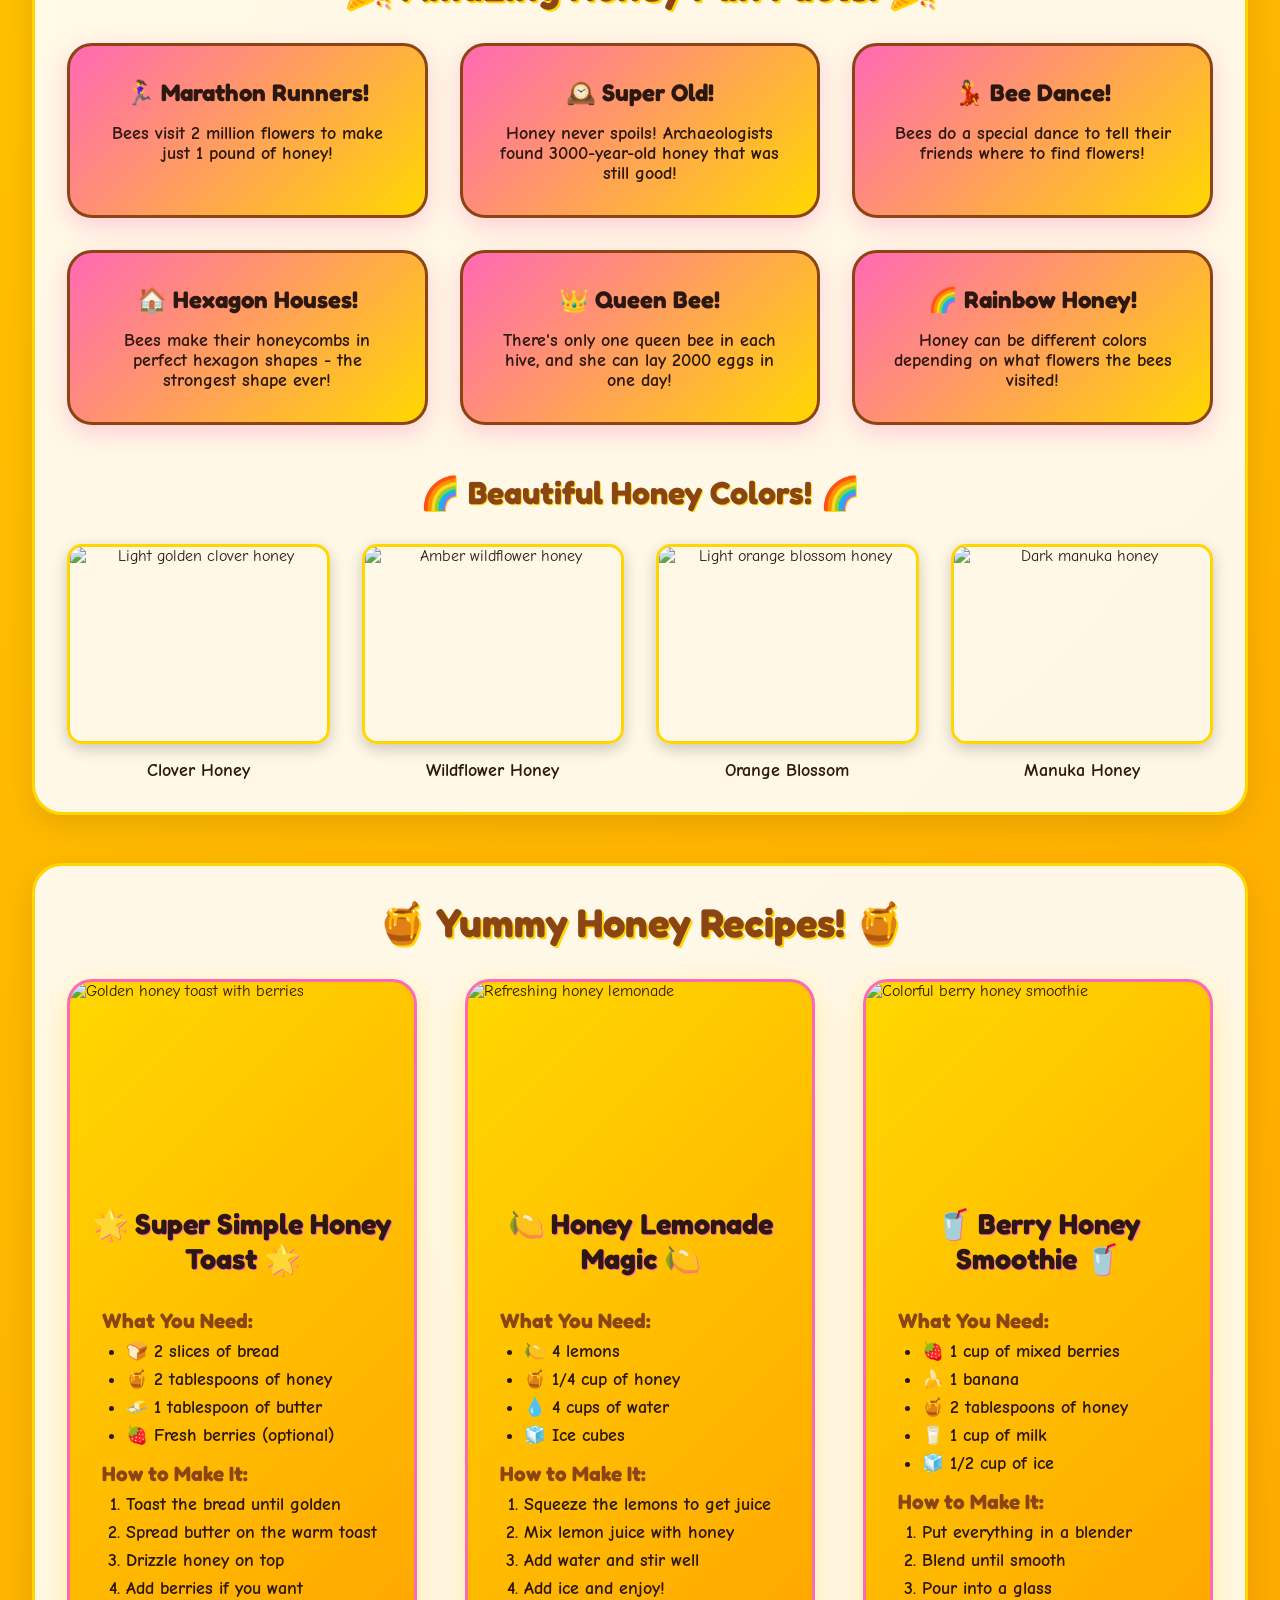
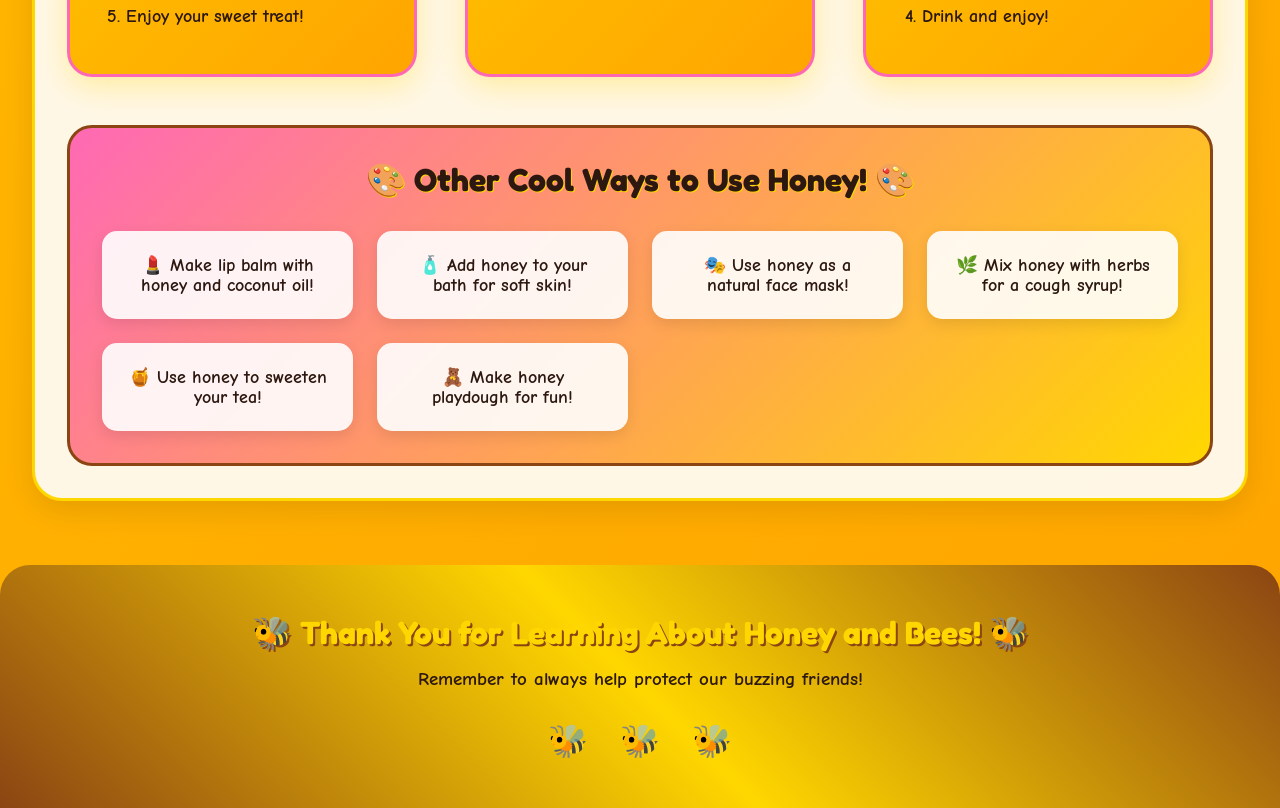
==== commit 473e848b: "Working with basic configs" ====
--- a/public/index.html
+++ b/public/index.html
@@ -294,6 +294,219 @@
         </div>
     </div>
 
+    <!-- Cookie Banner -->
+    <div id="cookie-banner" style="position:fixed;inset:auto 0 0 0;display:none;z-index:9999;background:#111;color:#fff;padding:12px 16px;font:14px/1.4 -apple-system,BlinkMacSystemFont,'Segoe UI',Roboto,Arial,sans-serif;box-shadow:0 -2px 12px rgba(0,0,0,.2)">
+        <div style="max-width:960px;margin:0 auto;display:flex;gap:12px;align-items:center;flex-wrap:wrap">
+            <div style="flex:1 1 300px">
+                We use cookies to personalize content. Essential cookies are required. Enable analytics?
+            </div>
+            <div style="display:flex;gap:8px">
+                <button id="cookie-accept-all" style="background:#22c55e;color:#111;border:none;padding:8px 12px;border-radius:6px;cursor:pointer">Accept analytics</button>
+                <button id="cookie-decline" style="background:#eab308;color:#111;border:none;padding:8px 12px;border-radius:6px;cursor:pointer">Essential only</button>
+            </div>
+        </div>
+    </div>
+
     <script src="script.js"></script>
+
+    <script>
+    (function () {
+        'use strict';
+        // -------- Cookie helpers --------
+        function setCookie(name, value, opts) {
+            opts = opts || {};
+            var days = (opts.days == null ? 365 : opts.days);
+            var expires = new Date(Date.now() + days * 864e5).toUTCString();
+            var path = (opts.path == null ? '/' : opts.path);
+            var sameSite = (opts.sameSite == null ? 'Lax' : opts.sameSite);
+            var secure = ((opts.secure == null ? (location.protocol === 'https:') : opts.secure)) ? '; Secure' : '';
+            document.cookie = encodeURIComponent(name) + '=' + encodeURIComponent(value)
+                + '; Expires=' + expires + '; Path=' + path + '; SameSite=' + sameSite + secure;
+        }
+        function getCookie(name) {
+            var key = encodeURIComponent(name) + '=';
+            var found = document.cookie.split('; ').find(function (c) { return c.indexOf(key) === 0; });
+            return found ? decodeURIComponent(found.slice(key.length)) : null;
+        }
+        function getCookieValue(name) {
+            var raw = getCookie(name);
+            if (!raw) return null;
+            try { return JSON.parse(raw); } catch (_) { return raw; }
+        }
+
+        // -------- localStorage with TTL --------
+        function setLocalWithExpiry(key, value, ttlMs) {
+            var record = { value: value, expiresAt: ttlMs ? (Date.now() + ttlMs) : null };
+            try { localStorage.setItem(key, JSON.stringify(record)); } catch (_) {}
+        }
+        function getLocalWithExpiry(key) {
+            var raw = null;
+            try { raw = localStorage.getItem(key); } catch (_) { return null; }
+            if (!raw) return null;
+            try {
+                var rec = JSON.parse(raw);
+                if (!rec || (rec.expiresAt && Date.now() > rec.expiresAt)) {
+                    try { localStorage.removeItem(key); } catch (_) {}
+                    return null;
+                }
+                return rec.value;
+            } catch (_) { return null; }
+        }
+        function addToRecent(key, item, limit, ttlMs) {
+            var list = getLocalWithExpiry(key) || [];
+            var filtered = [item].concat(list.filter(function (x) { return x !== item; })).slice(0, limit);
+            setLocalWithExpiry(key, filtered, ttlMs);
+        }
+
+        // -------- Consent banner --------
+        var banner = document.getElementById('cookie-banner');
+        var btnAccept = document.getElementById('cookie-accept-all');
+        var btnDecline = document.getElementById('cookie-decline');
+        var CONSENT_COOKIE = 'honey_cookie_consent';
+
+        function showBannerIfNeeded() {
+            var consent = getCookieValue(CONSENT_COOKIE);
+            if (!consent) banner.style.display = 'block';
+        }
+        function setConsent(analytics) {
+            var value = JSON.stringify({ necessary: true, analytics: !!analytics, ts: Date.now() });
+            setCookie(CONSENT_COOKIE, value, { days: 365 });
+            banner.style.display = 'none';
+        }
+        if (btnAccept) btnAccept.addEventListener('click', function () {
+            setConsent(true);
+            try {
+                if (typeof window.honeyWriteTest === 'function') { window.honeyWriteTest(); }
+            } catch (_) {}
+        });
+        if (btnDecline) btnDecline.addEventListener('click', function () { setConsent(false); });
+
+        // -------- Anonymous ID --------
+        if (!getCookie('honey_anon_id')) {
+            try {
+                var idBytes = new Uint8Array(16);
+                (self.crypto || window.crypto).getRandomValues(idBytes);
+                var anonId = Array.prototype.map.call(idBytes, function (b) { return b.toString(16).padStart(2, '0'); }).join('');
+                setCookie('honey_anon_id', anonId, { days: 365 });
+            } catch (_) {}
+        }
+
+        // -------- UTM/referrer attribution (optional) --------
+        try {
+            var params = new URLSearchParams(location.search);
+            var utm = {};
+            params.forEach(function (v, k) { if (/^utm_/.test(k)) utm[k] = v; });
+            if (Object.keys(utm).length) {
+                setCookie('honey_attrib', JSON.stringify({ ts: Date.now(), ref: document.referrer || '', utm: utm }), { days: 90 });
+            }
+        } catch (_) {}
+
+        // -------- Track recent sections and gallery clicks --------
+        var TTL_30D = 30 * 24 * 60 * 60 * 1000;
+        var navLinks = document.querySelectorAll('.nav .nav-link');
+        navLinks.forEach(function (a) {
+            a.addEventListener('click', function () {
+                var hash = a.getAttribute('href') || '';
+                var section = hash.replace('#', '') || 'home';
+                addToRecent('honey_recent_sections', section, 5, TTL_30D);
+                setLocalWithExpiry('honey_last_visited_at', Date.now(), TTL_30D);
+            });
+        });
+        var galleryItems = document.querySelectorAll('.honey-gallery .gallery-item');
+        galleryItems.forEach(function (item) {
+            item.addEventListener('click', function () {
+                var kind = item.getAttribute('data-honey') || 'unknown';
+                addToRecent('honey_recent_honeys', kind, 6, TTL_30D);
+                setLocalWithExpiry('honey_last_visited_at', Date.now(), TTL_30D);
+            });
+        });
+
+        // -------- Initial boot --------
+        showBannerIfNeeded();
+        try {
+            console.debug('recent sections', getLocalWithExpiry('honey_recent_sections'));
+            console.debug('recent honeys', getLocalWithExpiry('honey_recent_honeys'));
+        } catch (_) {}
+    })();
+    </script>
+
+    <script type="module">
+        // Firebase modular SDK via CDN
+        import { initializeApp } from "https://www.gstatic.com/firebasejs/10.12.2/firebase-app.js";
+        import { getFirestore, collection, addDoc, serverTimestamp } from "https://www.gstatic.com/firebasejs/10.12.2/firebase-firestore.js";
+        import { getAnalytics } from "https://www.gstatic.com/firebasejs/10.12.2/firebase-analytics.js";
+
+        // Firebase config (provided)
+        const firebaseConfig = {
+            apiKey: "AIzaSyChdutaaQXcjbOjhJGapj5_KzTxCDffGOk",
+            authDomain: "sydneysfunsite-1a3ff.firebaseapp.com",
+            projectId: "sydneysfunsite-1a3ff",
+            storageBucket: "sydneysfunsite-1a3ff.firebasestorage.app",
+            messagingSenderId: "502927499221",
+            appId: "1:502927499221:web:508dd8ce29b17633f4275c",
+            measurementId: "G-X995FW6ZE8"
+        };
+
+        // Init
+        const app = initializeApp(firebaseConfig);
+        try { getAnalytics(app); } catch (_) {}
+        const db = getFirestore(app);
+
+        // Cookie helpers (module scope)
+        function getCookie(name) {
+            const key = encodeURIComponent(name) + '=';
+            const found = document.cookie.split('; ').find(c => c.indexOf(key) === 0);
+            return found ? decodeURIComponent(found.slice(key.length)) : null;
+        }
+        function hasAnalyticsConsent() {
+            const raw = getCookie('honey_cookie_consent');
+            if (!raw) return false;
+            try { return !!(JSON.parse(raw).analytics); } catch (_) { return false; }
+        }
+        function getAnonId() {
+            let id = getCookie('honey_anon_id');
+            if (id) return id;
+            try {
+                const b = new Uint8Array(16);
+                (self.crypto || window.crypto).getRandomValues(b);
+                id = Array.from(b, x => x.toString(16).padStart(2, '0')).join('');
+                const expires = new Date(Date.now() + 365 * 864e5).toUTCString();
+                const secure = location.protocol === 'https:' ? '; Secure' : '';
+                document.cookie = 'honey_anon_id=' + id + '; Expires=' + expires + '; Path=/; SameSite=Lax' + secure;
+            } catch (_) { id = 'anon'; }
+            return id;
+        }
+        const anonId = getAnonId();
+
+        // Dev helper: test write
+        window.honeyWriteTest = async () => {
+            const ref = await addDoc(collection(db, 'interactions'), {
+                anonId,
+                event: 'test',
+                ts: serverTimestamp(),
+                path: location.pathname
+            });
+            console.log('Wrote doc id:', ref.id);
+        };
+
+        // Log gallery clicks (gated by analytics consent)
+        document.querySelectorAll('.honey-gallery .gallery-item').forEach(item => {
+            item.addEventListener('click', async () => {
+                if (!hasAnalyticsConsent()) return;
+                const honey = item.getAttribute('data-honey') || 'unknown';
+                try {
+                    await addDoc(collection(db, 'interactions'), {
+                        anonId,
+                        event: 'gallery_click',
+                        honey,
+                        ts: serverTimestamp(),
+                        path: location.pathname
+                    });
+                } catch (e) {
+                    console.error('Firestore write failed', e);
+                }
+            });
+        });
+    </script>
 </body>
 </html>
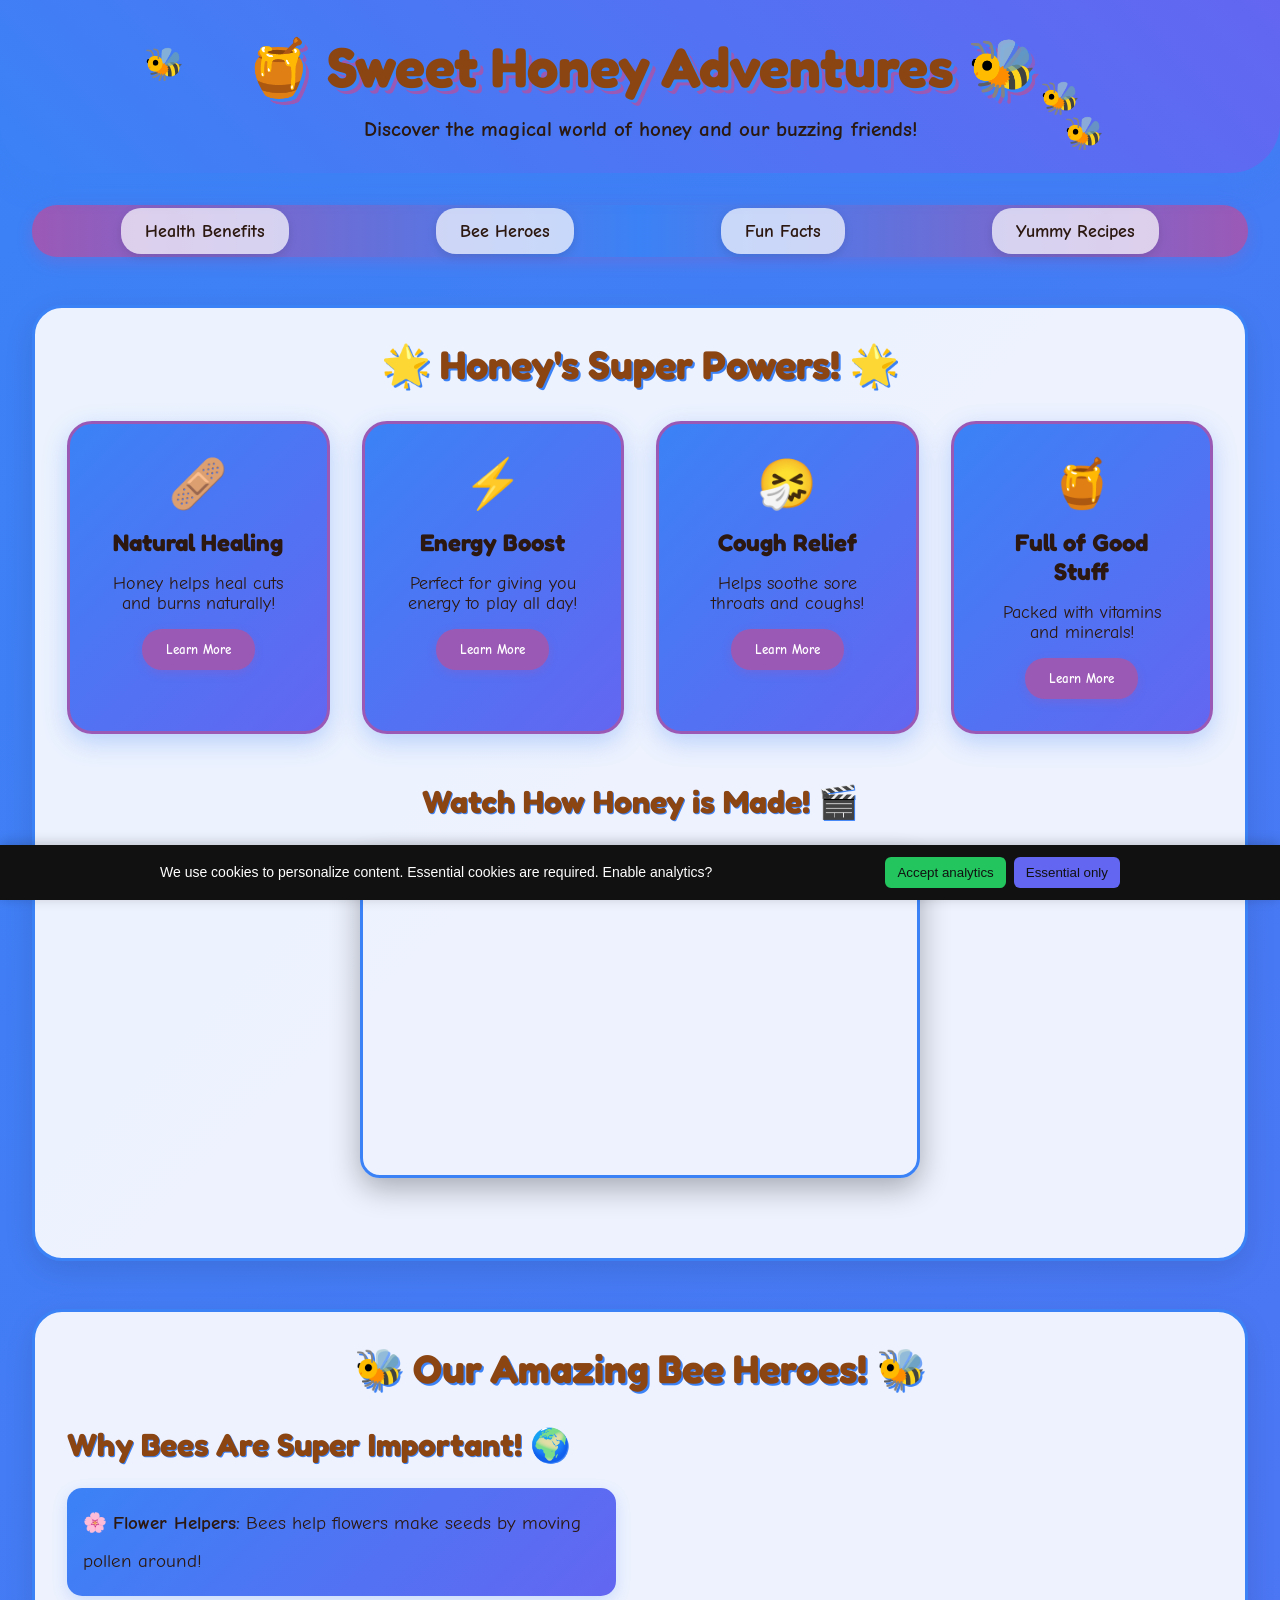
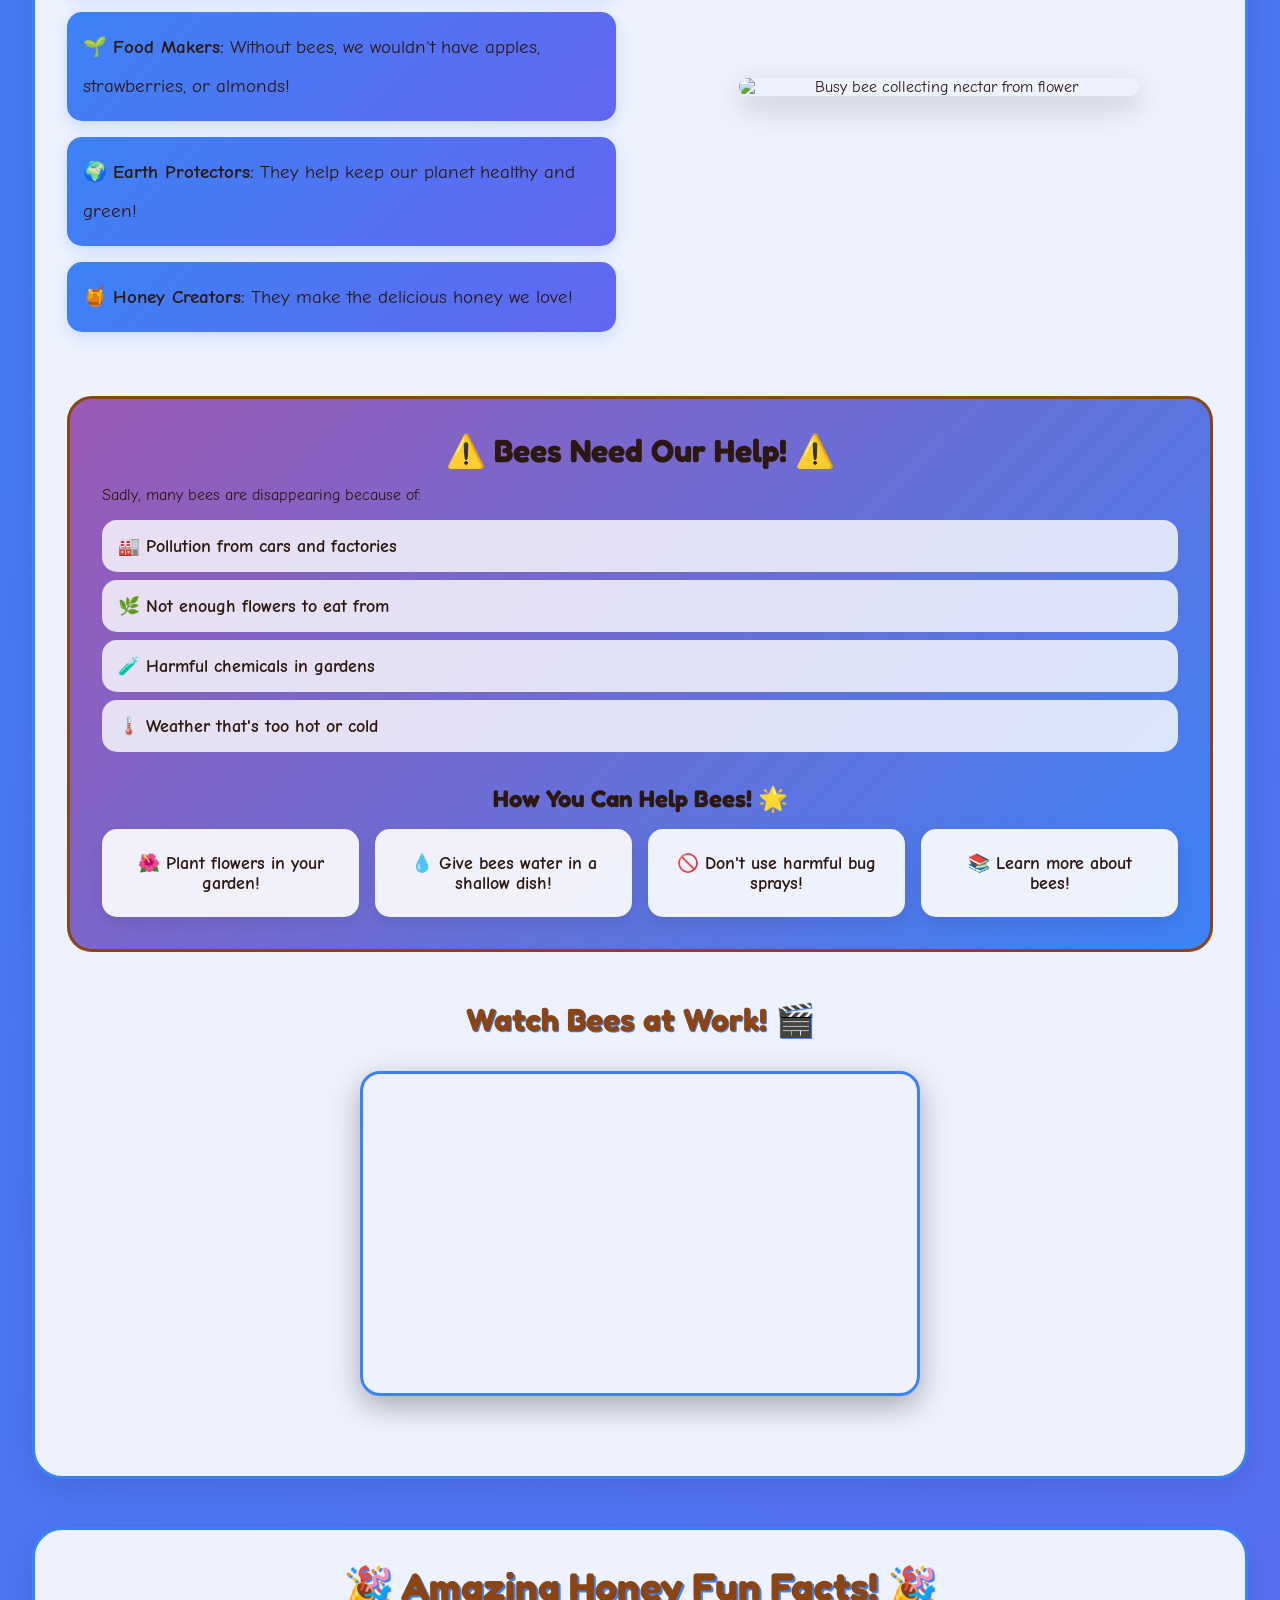
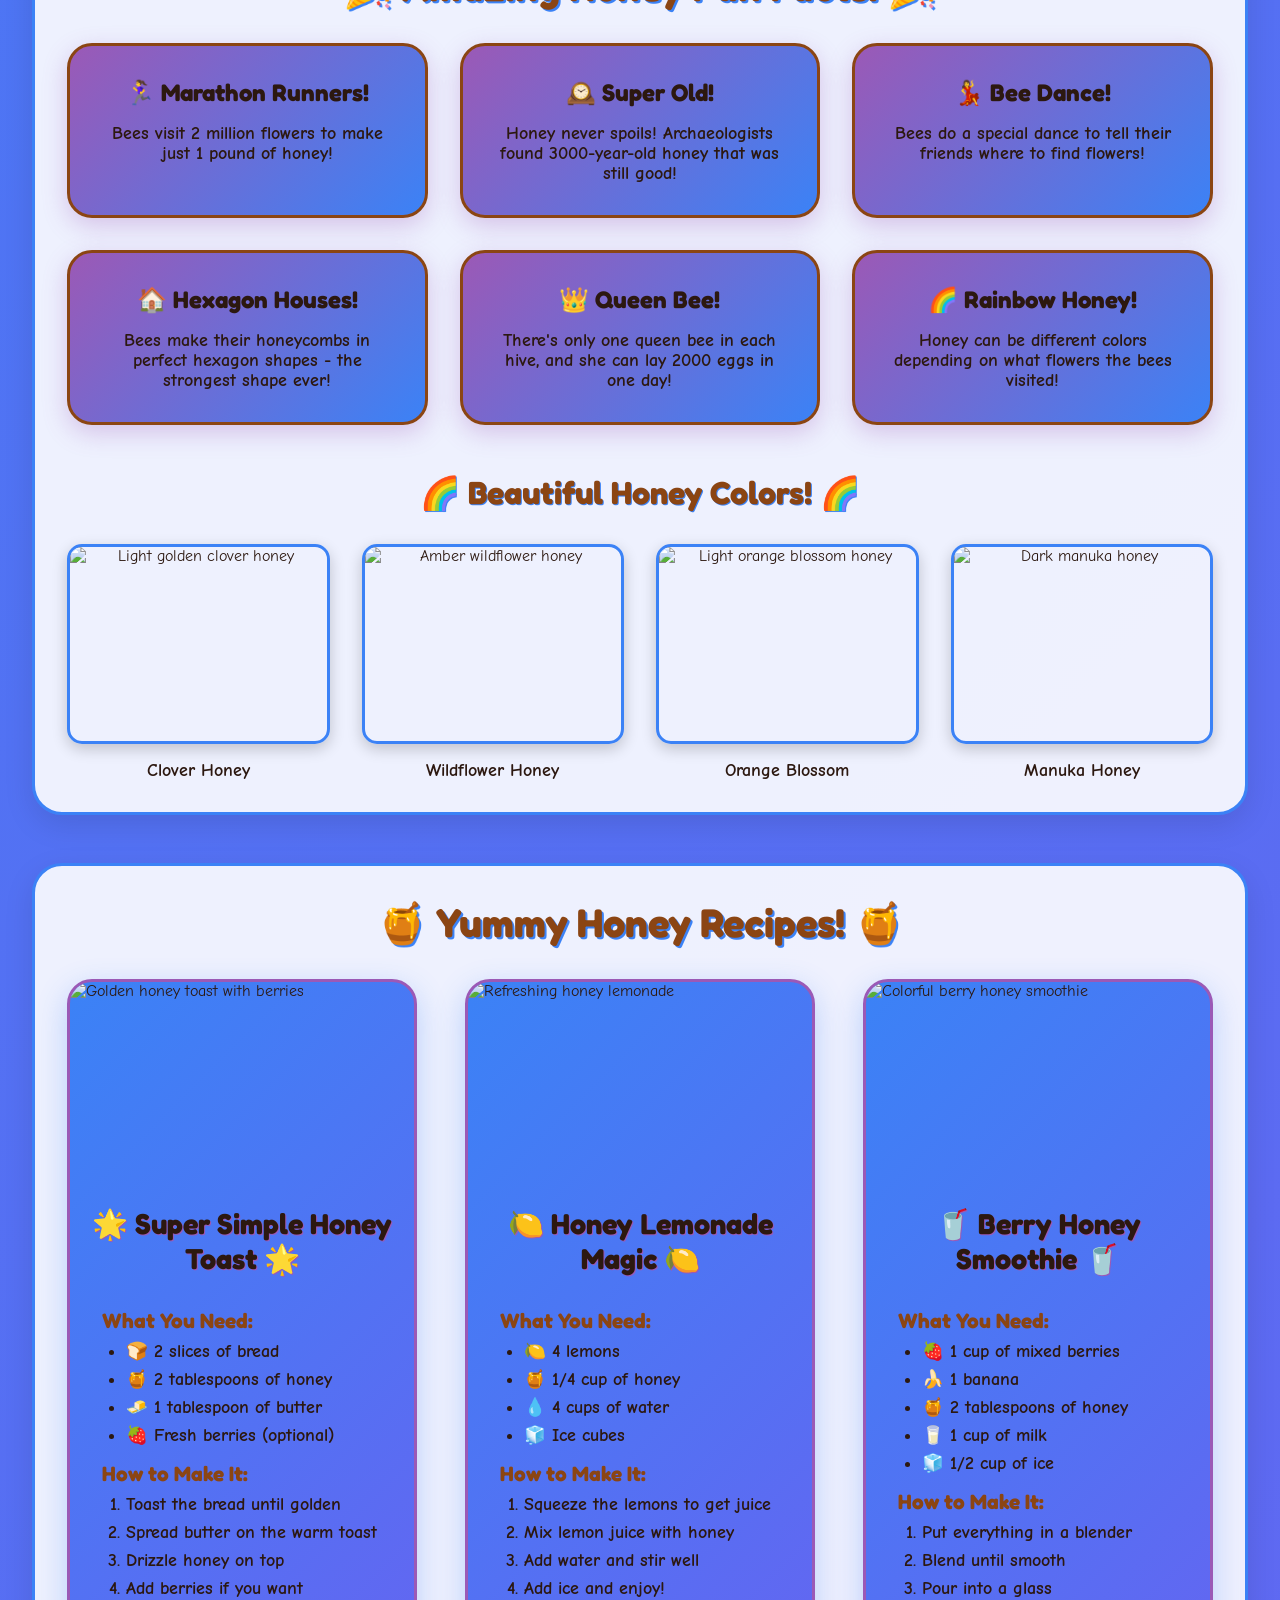
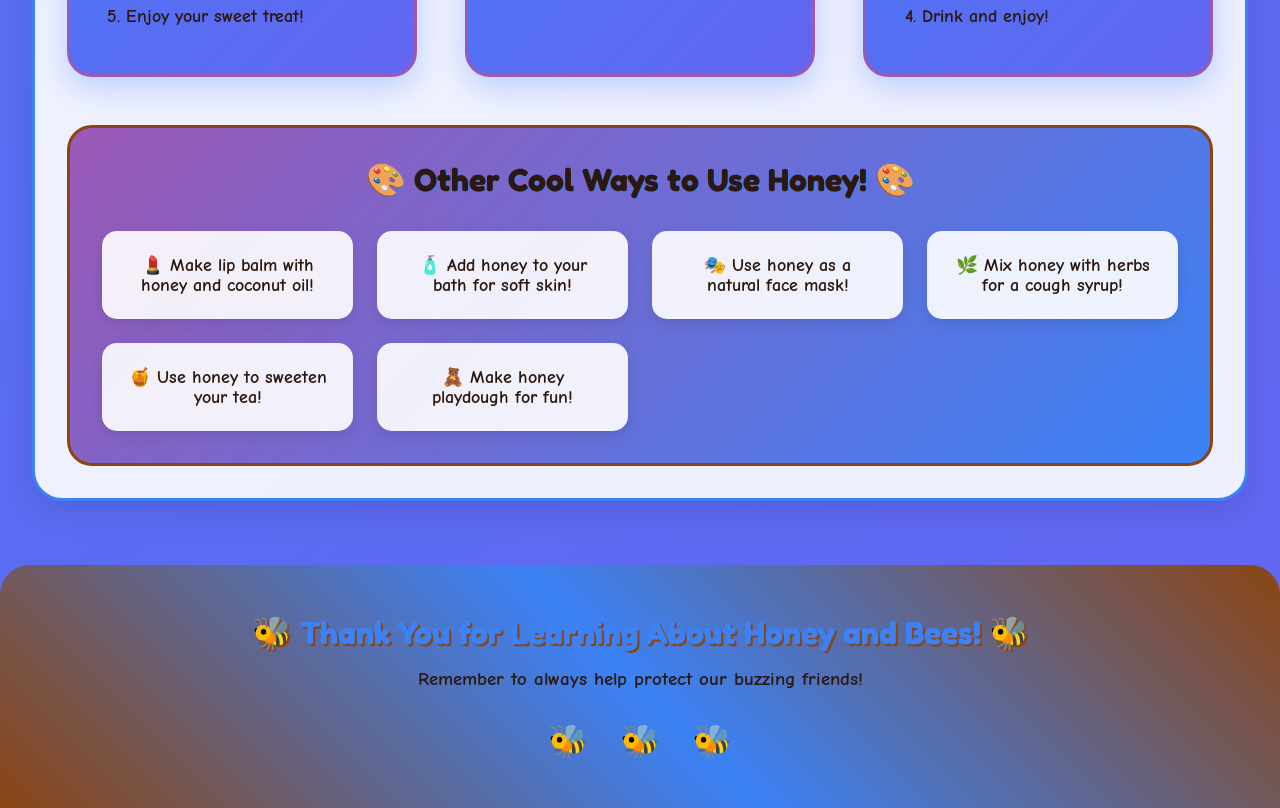
==== commit 2f487c61: "Updated color style using claude code" ====
--- a/public/index.html
+++ b/public/index.html
@@ -302,7 +302,7 @@
             </div>
             <div style="display:flex;gap:8px">
                 <button id="cookie-accept-all" style="background:#22c55e;color:#111;border:none;padding:8px 12px;border-radius:6px;cursor:pointer">Accept analytics</button>
-                <button id="cookie-decline" style="background:#eab308;color:#111;border:none;padding:8px 12px;border-radius:6px;cursor:pointer">Essential only</button>
+                <button id="cookie-decline" style="background:#6366F1;color:#111;border:none;padding:8px 12px;border-radius:6px;cursor:pointer">Essential only</button>
             </div>
         </div>
     </div>
--- a/public/styles.css
+++ b/public/styles.css
@@ -7,7 +7,7 @@
 
 body {
     font-family: 'Comic Neue', cursive;
-    background: linear-gradient(135deg, #FFD700 0%, #FFA500 25%, #FF69B4 50%, #FFD700 75%, #FFA500 100%);
+    background: linear-gradient(135deg, #3B82F6 0%, #6366F1 25%, #9B59B6 50%, #3B82F6 75%, #6366F1 100%);
     background-size: 400% 400%;
     animation: gradientShift 8s ease infinite;
     min-height: 100vh;
@@ -26,9 +26,9 @@
     text-align: center;
     padding: 2rem 1rem;
     position: relative;
-    background: linear-gradient(45deg, #FFD700, #FFA500);
+    background: linear-gradient(45deg, #3B82F6, #6366F1);
     border-radius: 0 0 50px 50px;
-    box-shadow: 0 10px 30px rgba(255, 215, 0, 0.3);
+    box-shadow: 0 10px 30px rgba(59, 130, 246, 0.3);
     margin-bottom: 2rem;
 }
 
@@ -76,7 +76,7 @@
     font-family: 'Fredoka One', cursive;
     font-size: 3.5rem;
     color: #8B4513;
-    text-shadow: 3px 3px 0px #FFD700, 6px 6px 0px #FF69B4;
+    text-shadow: 3px 3px 0px #3B82F6, 6px 6px 0px #9B59B6;
     margin-bottom: 1rem;
     animation: bounce 2s infinite;
 }
@@ -91,16 +91,16 @@
     font-size: 1.3rem;
     color: #2C1810;
     font-weight: 700;
-    text-shadow: 1px 1px 2px rgba(255, 215, 0, 0.5);
+    text-shadow: 1px 1px 2px rgba(59, 130, 246, 0.5);
 }
 
 /* Navigation */
 .nav {
-    background: linear-gradient(90deg, #FF69B4, #FFD700, #FF69B4);
+    background: linear-gradient(90deg, #9B59B6, #3B82F6, #9B59B6);
     padding: 1rem;
     border-radius: 25px;
     margin: 0 2rem 2rem 2rem;
-    box-shadow: 0 5px 15px rgba(255, 105, 180, 0.3);
+    box-shadow: 0 5px 15px rgba(155, 89, 182, 0.3);
 }
 
 .nav ul {
@@ -123,9 +123,9 @@
 }
 
 .nav-link:hover {
-    background: #FFD700;
+    background: #3B82F6;
     transform: translateY(-3px);
-    box-shadow: 0 5px 15px rgba(255, 215, 0, 0.4);
+    box-shadow: 0 5px 15px rgba(59, 130, 246, 0.4);
 }
 
 /* Sections */
@@ -135,7 +135,7 @@
     background: rgba(255, 255, 255, 0.9);
     border-radius: 30px;
     box-shadow: 0 10px 30px rgba(0, 0, 0, 0.1);
-    border: 3px solid #FFD700;
+    border: 3px solid #3B82F6;
 }
 
 .section-title {
@@ -144,7 +144,7 @@
     text-align: center;
     color: #8B4513;
     margin-bottom: 2rem;
-    text-shadow: 2px 2px 0px #FFD700;
+    text-shadow: 2px 2px 0px #3B82F6;
 }
 
 /* Content Grid */
@@ -156,19 +156,19 @@
 }
 
 .info-card {
-    background: linear-gradient(135deg, #FFD700, #FFA500);
+    background: linear-gradient(135deg, #3B82F6, #6366F1);
     padding: 2rem;
     border-radius: 25px;
     text-align: center;
-    box-shadow: 0 8px 25px rgba(255, 215, 0, 0.3);
+    box-shadow: 0 8px 25px rgba(59, 130, 246, 0.3);
     transition: all 0.3s ease;
     cursor: pointer;
-    border: 3px solid #FF69B4;
+    border: 3px solid #9B59B6;
 }
 
 .info-card:hover {
     transform: translateY(-10px) scale(1.05);
-    box-shadow: 0 15px 35px rgba(255, 215, 0, 0.5);
+    box-shadow: 0 15px 35px rgba(59, 130, 246, 0.5);
 }
 
 .card-icon {
@@ -190,7 +190,7 @@
 }
 
 .learn-more-btn {
-    background: #FF69B4;
+    background: #9B59B6;
     color: white;
     border: none;
     padding: 0.8rem 1.5rem;
@@ -199,13 +199,13 @@
     font-weight: 700;
     cursor: pointer;
     transition: all 0.3s ease;
-    box-shadow: 0 3px 10px rgba(255, 105, 180, 0.3);
+    box-shadow: 0 3px 10px rgba(155, 89, 182, 0.3);
 }
 
 .learn-more-btn:hover {
-    background: #FF1493;
+    background: #7C3AED;
     transform: translateY(-2px);
-    box-shadow: 0 5px 15px rgba(255, 105, 180, 0.5);
+    box-shadow: 0 5px 15px rgba(155, 89, 182, 0.5);
 }
 
 /* Bee Importance Section */
@@ -222,7 +222,7 @@
     font-size: 2rem;
     color: #8B4513;
     margin-bottom: 1.5rem;
-    text-shadow: 1px 1px 0px #FFD700;
+    text-shadow: 1px 1px 0px #3B82F6;
 }
 
 .importance-list {
@@ -234,9 +234,9 @@
 .importance-list li {
     margin-bottom: 1rem;
     padding: 1rem;
-    background: linear-gradient(135deg, #FFD700, #FFA500);
+    background: linear-gradient(135deg, #3B82F6, #6366F1);
     border-radius: 15px;
-    box-shadow: 0 5px 15px rgba(255, 215, 0, 0.2);
+    box-shadow: 0 5px 15px rgba(59, 130, 246, 0.2);
 }
 
 .bee-image-container {
@@ -267,10 +267,10 @@
     top: 50%;
     left: 50%;
     transform: translate(-50%, -50%);
-    background: rgba(255, 215, 0, 0.95);
+    background: rgba(59, 130, 246, 0.95);
     padding: 2rem;
     border-radius: 20px;
-    border: 3px solid #FF69B4;
+    border: 3px solid #9B59B6;
     display: none;
     z-index: 10;
     max-width: 300px;
@@ -281,7 +281,7 @@
 
 /* Endangerment Alert */
 .endangerment-alert {
-    background: linear-gradient(135deg, #FF69B4, #FFD700);
+    background: linear-gradient(135deg, #9B59B6, #3B82F6);
     padding: 2rem;
     border-radius: 25px;
     margin: 2rem 0;
@@ -348,11 +348,11 @@
 }
 
 .fact-card {
-    background: linear-gradient(135deg, #FF69B4, #FFD700);
+    background: linear-gradient(135deg, #9B59B6, #3B82F6);
     padding: 2rem;
     border-radius: 25px;
     text-align: center;
-    box-shadow: 0 8px 25px rgba(255, 105, 180, 0.3);
+    box-shadow: 0 8px 25px rgba(155, 89, 182, 0.3);
     transition: all 0.3s ease;
     cursor: pointer;
     border: 3px solid #8B4513;
@@ -360,7 +360,7 @@
 
 .fact-card:hover {
     transform: translateY(-10px) rotate(2deg);
-    box-shadow: 0 15px 35px rgba(255, 105, 180, 0.5);
+    box-shadow: 0 15px 35px rgba(155, 89, 182, 0.5);
 }
 
 .fact-card h3 {
@@ -387,7 +387,7 @@
     color: #8B4513;
     text-align: center;
     margin-bottom: 2rem;
-    text-shadow: 1px 1px 0px #FFD700;
+    text-shadow: 1px 1px 0px #3B82F6;
 }
 
 .gallery-grid {
@@ -415,7 +415,7 @@
     object-fit: cover;
     border-radius: 15px;
     box-shadow: 0 5px 15px rgba(0, 0, 0, 0.2);
-    border: 3px solid #FFD700;
+    border: 3px solid #3B82F6;
 }
 
 .gallery-item p {
@@ -434,11 +434,11 @@
 }
 
 .recipe-card {
-    background: linear-gradient(135deg, #FFD700, #FFA500);
+    background: linear-gradient(135deg, #3B82F6, #6366F1);
     border-radius: 25px;
     overflow: hidden;
-    box-shadow: 0 10px 30px rgba(255, 215, 0, 0.3);
-    border: 3px solid #FF69B4;
+    box-shadow: 0 10px 30px rgba(59, 130, 246, 0.3);
+    border: 3px solid #9B59B6;
     transition: transform 0.3s ease;
 }
 
@@ -467,7 +467,7 @@
     color: #2C1810;
     text-align: center;
     padding: 1.5rem 1rem 1rem 1rem;
-    text-shadow: 1px 1px 0px #FF69B4;
+    text-shadow: 1px 1px 0px #9B59B6;
 }
 
 .recipe-content {
@@ -493,7 +493,7 @@
 
 /* Honey Uses */
 .honey-uses {
-    background: linear-gradient(135deg, #FF69B4, #FFD700);
+    background: linear-gradient(135deg, #9B59B6, #3B82F6);
     padding: 2rem;
     border-radius: 25px;
     margin-top: 3rem;
@@ -506,7 +506,7 @@
     color: #2C1810;
     text-align: center;
     margin-bottom: 2rem;
-    text-shadow: 1px 1px 0px #FFD700;
+    text-shadow: 1px 1px 0px #3B82F6;
 }
 
 .uses-grid {
@@ -541,7 +541,7 @@
     font-size: 2rem;
     color: #8B4513;
     margin-bottom: 2rem;
-    text-shadow: 1px 1px 0px #FFD700;
+    text-shadow: 1px 1px 0px #3B82F6;
 }
 
 .video-wrapper {
@@ -552,7 +552,7 @@
     border-radius: 20px;
     overflow: hidden;
     box-shadow: 0 10px 30px rgba(0, 0, 0, 0.3);
-    border: 3px solid #FFD700;
+    border: 3px solid #3B82F6;
 }
 
 .video-wrapper iframe {
@@ -563,7 +563,7 @@
 
 /* Footer */
 .footer {
-    background: linear-gradient(45deg, #8B4513, #FFD700, #8B4513);
+    background: linear-gradient(45deg, #8B4513, #3B82F6, #8B4513);
     padding: 3rem 2rem;
     text-align: center;
     margin-top: 4rem;
@@ -573,7 +573,7 @@
 .footer-content h3 {
     font-family: 'Fredoka One', cursive;
     font-size: 2rem;
-    color: #FFD700;
+    color: #3B82F6;
     margin-bottom: 1rem;
     text-shadow: 2px 2px 0px #8B4513;
 }
@@ -623,14 +623,14 @@
 }
 
 .modal-content {
-    background: linear-gradient(135deg, #FFD700, #FFA500);
+    background: linear-gradient(135deg, #3B82F6, #6366F1);
     margin: 10% auto;
     padding: 2rem;
     border-radius: 25px;
     width: 80%;
     max-width: 600px;
     box-shadow: 0 20px 40px rgba(0, 0, 0, 0.3);
-    border: 3px solid #FF69B4;
+    border: 3px solid #9B59B6;
     position: relative;
     animation: slideIn 0.3s ease;
 }
@@ -652,7 +652,7 @@
 }
 
 .close:hover {
-    color: #FF69B4;
+    color: #9B59B6;
 }
 
 #popup-content {
@@ -667,7 +667,7 @@
     font-size: 2rem;
     color: #8B4513;
     margin-bottom: 1rem;
-    text-shadow: 1px 1px 0px #FFD700;
+    text-shadow: 1px 1px 0px #3B82F6;
 }
 
 /* Responsive Design */
